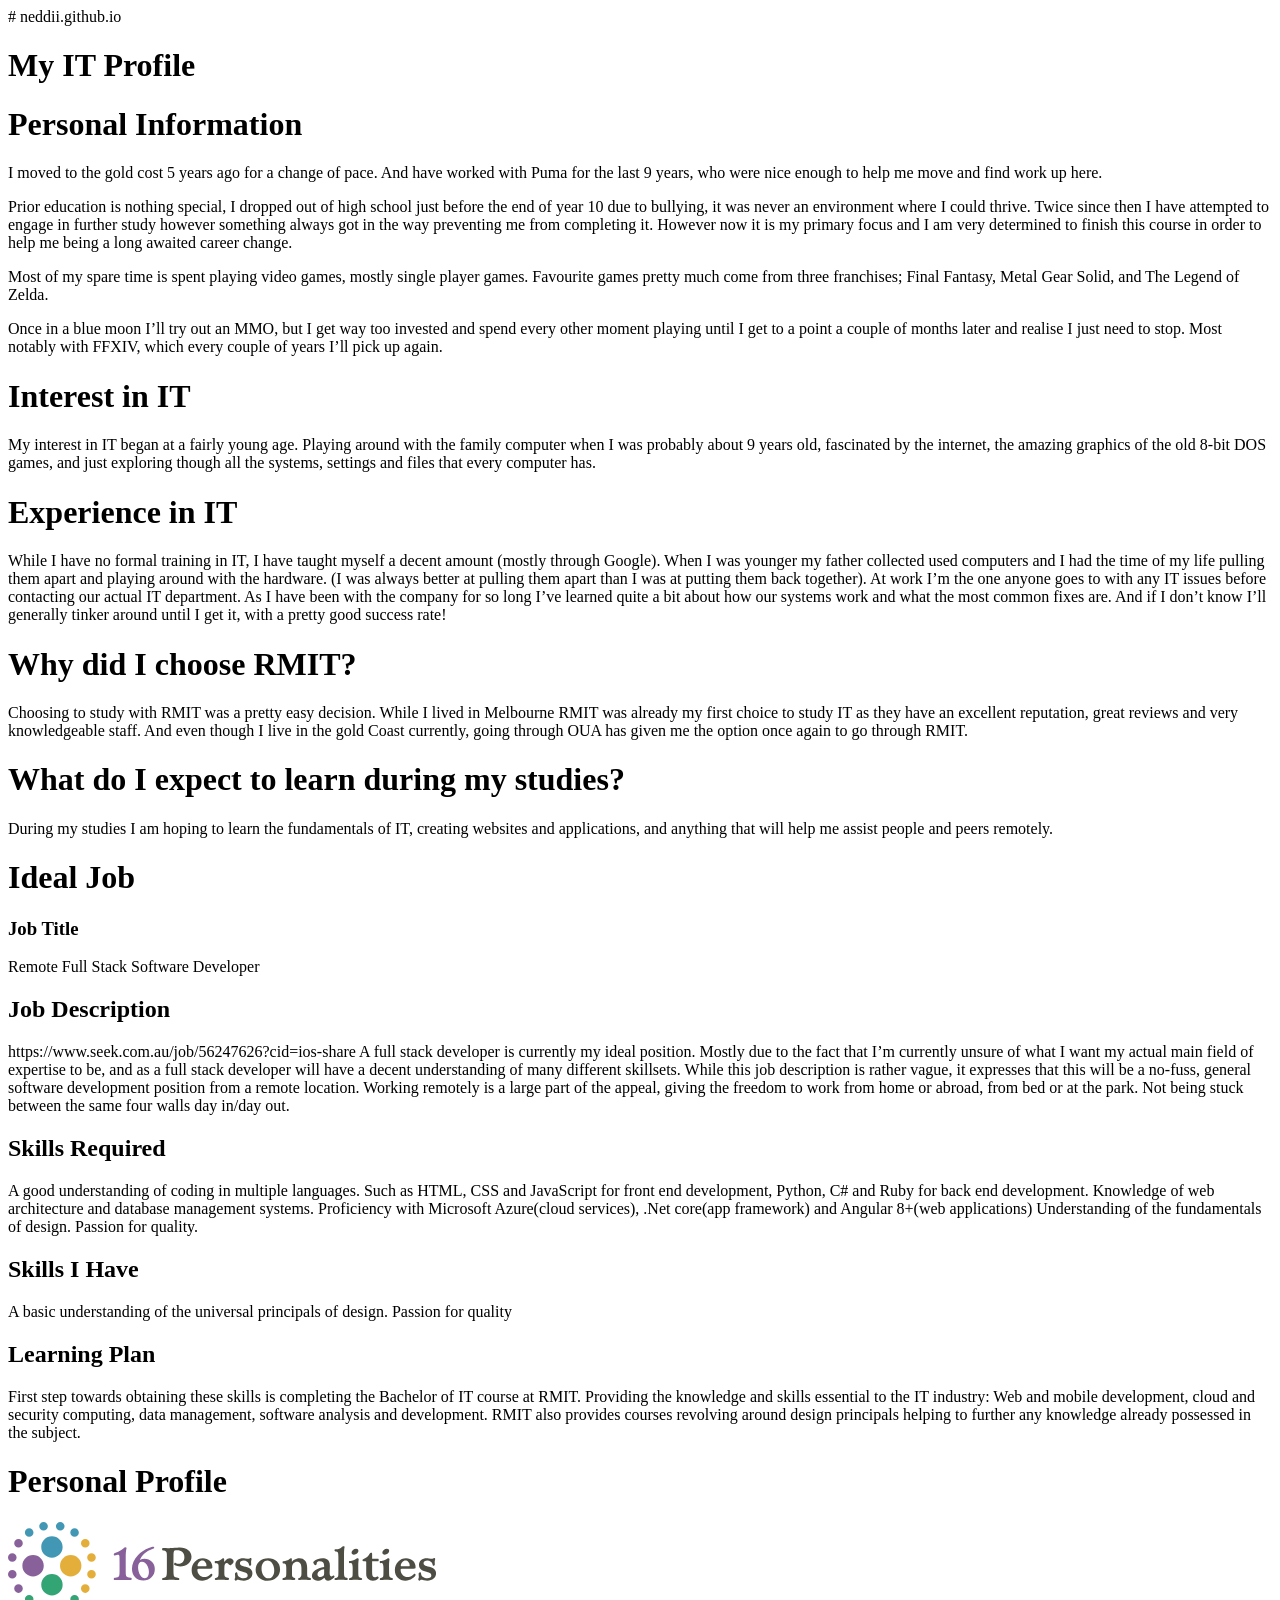
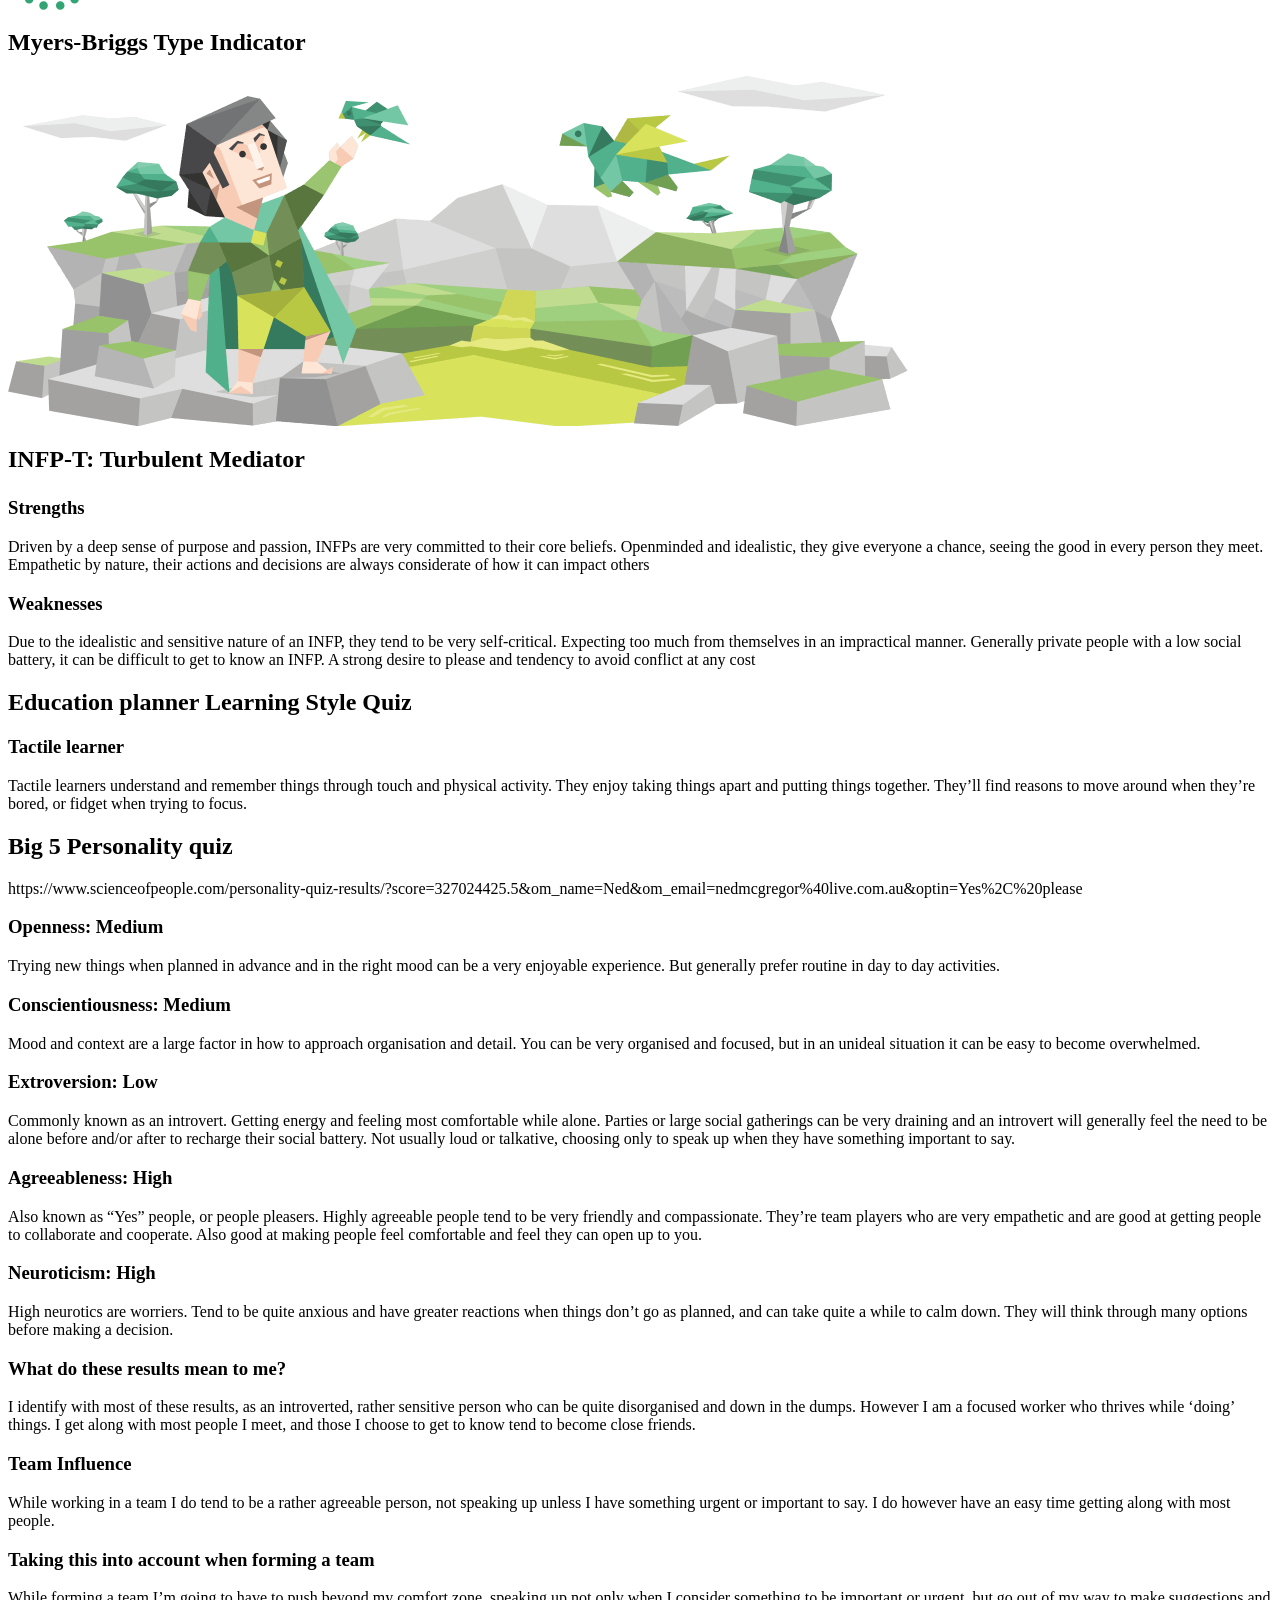
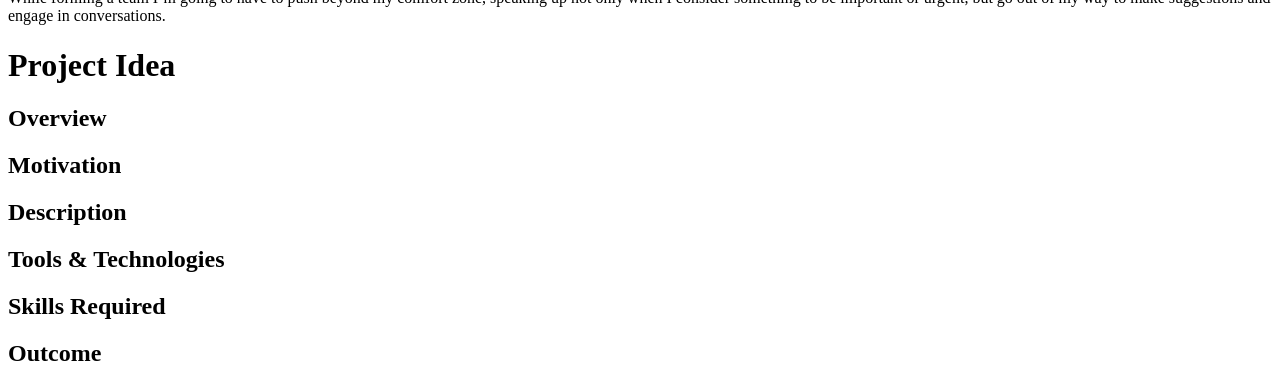
==== index.html @ 433f7a53 "index" ====
# neddii.github.io
<!DOCTYPE html>
<html>
<head>
<link rel="stylesheet" href="styles.css">
<title>Assignment 1</title>
</head>
<body>
<h1>My IT Profile</h1>
<p></p>
<h1>Personal Information</h1>
<p>I moved to the gold cost 5 years ago for a change of pace. And have worked with Puma for the last 9 years, who were nice enough to help me move and find work up here.</p>
<p>Prior education is nothing special, I dropped out of high school just before the end of year 10 due to bullying, it was never an environment where I could thrive. Twice since then I have attempted to engage in further study however something always got in the way preventing me from completing it. However now it is my primary focus and I am very determined to finish this course in order to help me being a long awaited career change.</p>
<p>Most of my spare time is spent playing video games, mostly single player games. Favourite games pretty much come from three franchises; Final Fantasy, Metal Gear Solid, and The Legend of Zelda.</p>
<p>Once in a blue moon I’ll try out an MMO, but I get way too invested and spend every other moment playing until I get to a point a couple of months later and realise I just need to stop. Most notably with FFXIV, which every couple of years I’ll pick up again.
</p>

<h1>Interest in IT</h1>
<p>My interest in IT began at a fairly young age. Playing around with the family computer when I was probably about 9 years old, fascinated by the internet, the amazing graphics of the old 8-bit DOS games, and just exploring though all the systems, settings and files that every computer has.</p>

<h1>Experience in IT</h1>
<p>While I have no formal training in IT, I have taught myself a decent amount (mostly through Google). When I was younger my father collected used computers and I had the time of my life pulling them apart and playing around with the hardware. (I was always better at pulling them apart than I was at putting them back together). At work I’m the one anyone goes to with any IT issues before contacting our actual IT department. As I have been with the company for so long I’ve learned quite a bit about how our systems work and what the most common fixes are. And if I don’t know I’ll generally tinker around until I get it, with a pretty good success rate!</p>

<h1>Why did I choose RMIT?</h1>
<p>Choosing to study with RMIT was a pretty easy decision. While I lived in Melbourne RMIT was already my first choice to study IT as they have an excellent reputation, great reviews and very knowledgeable staff. And even though I live in the gold Coast currently, going through OUA has given me the option once again to go through RMIT.</p>

<h1>What do I expect to learn during my studies?</h1>
<p>During my studies I am hoping to learn the fundamentals of IT, creating websites and applications, and anything that will help me assist people and peers remotely.</p>

<h1>Ideal Job</h1 >
<h3>Job Title</h3>
<p>Remote Full Stack Software Developer</p>
<h2>Job Description</h2>
<p>https://www.seek.com.au/job/56247626?cid=ios-share
A full stack developer is currently my ideal position. Mostly due to the fact that I’m currently unsure of what I want my actual main field of expertise to be, and as a full stack developer will have a decent understanding of many different skillsets.
While this job description is rather vague, it expresses that this will be a no-fuss, general software development position from a remote location.
Working remotely is a large part of the appeal, giving the freedom to work from home or abroad, from bed or at the park. Not being stuck between the same four walls day in/day out.
</p>
<h2>Skills Required</h2>
<p>A good understanding of coding in multiple languages. Such as HTML, CSS and JavaScript for front end development, Python, C# and Ruby for back end development.
Knowledge of web architecture and database management systems.
Proficiency with Microsoft Azure(cloud services), .Net core(app framework) and Angular 8+(web applications)
Understanding of the fundamentals of design.
Passion for quality.
</p>
<h2>Skills I Have</h2>
<p>A basic understanding of the universal principals of design.
Passion for quality
</p>
<h2>Learning Plan</h2>
<p>First step towards obtaining these skills is completing the Bachelor of IT course at RMIT. Providing the knowledge and skills essential to the IT industry: Web and mobile development, cloud and security computing, data management, software analysis and development. RMIT also provides courses revolving around design principals helping to further any knowledge already possessed in the subject.</p>

<h1>Personal Profile</h1>
<img src="16plogo.svg">
<h2>Myers-Briggs Type Indicator</h2>
<img src="diplomats_Mediator_INFP_introduction.png">
<h2>INFP-T: Turbulent Mediator
<p></p>
<h3>Strengths</h3>
<p>Driven by a deep sense of purpose and passion, INFPs are very committed to their core beliefs. Openminded and idealistic, they give everyone a chance, seeing the good in every person they meet. Empathetic by nature, their actions and decisions are always considerate of how it can impact others</p>
<h3>Weaknesses</h3>
<p>Due to the idealistic and sensitive nature of an INFP, they tend to be very self-critical. Expecting too much from themselves in an impractical manner. Generally private people with a low social battery, it can be difficult to get to know an INFP. A strong desire to please and tendency to avoid conflict at any cost </p>

<h2>Education planner Learning Style Quiz</h2>
<h3>Tactile learner</h3>
<p>Tactile learners understand and remember things through touch and physical activity. They enjoy taking things apart and putting things together. They’ll find reasons to move around when they’re bored, or fidget when trying to focus.</p>

<h2>Big 5 Personality quiz</h2>
<p>https://www.scienceofpeople.com/personality-quiz-results/?score=327024425.5&om_name=Ned&om_email=nedmcgregor%40live.com.au&optin=Yes%2C%20please</p>
<h3>Openness: Medium</h3>
<p>Trying new things when planned in advance and in the right mood can be a very enjoyable experience. But generally prefer routine in day to day activities.</p>
<h3>Conscientiousness: Medium</h3>
<p>Mood and context are a large factor in how to approach organisation and detail. You can be very organised and focused, but in an unideal situation it can be easy to become overwhelmed.</p>
<h3>Extroversion: Low</h3>
<p>Commonly known as an introvert. Getting energy and feeling most comfortable while alone. Parties or large social gatherings can be very draining and an introvert will generally feel the need to be alone before and/or after to recharge their social battery. Not usually loud or talkative, choosing only to speak up when they have something important to say.</p>
<h3>Agreeableness: High</h3>
<p>Also known as “Yes” people, or people pleasers. Highly agreeable people tend to be very friendly and compassionate. They’re team players who are very empathetic and are good at getting people to collaborate and cooperate. Also good at making people feel comfortable and feel they can open up to you.</p>
<h3>Neuroticism: High</h3>
<p>High neurotics are worriers. Tend to be quite anxious and have greater reactions when things don’t go as planned, and can take quite a while to calm down. They will think through many options before making a decision.</p>
<h3>What do these results mean to me?</h3>
<p>I identify with most of these results, as an introverted, rather sensitive person who can be quite disorganised and down in the dumps. However I am a focused worker who thrives while ‘doing’ things. I get along with most people I meet, and those I choose to get to know tend to become close friends.</p>
<h3>Team Influence</h3>
<p>While working in a team I do tend to be a rather agreeable person, not speaking up unless I have something urgent or important to say. I do however have an easy time getting along with most people.</p>
<h3>Taking this into account when forming a team</h3>
<p>While forming a team I’m going to have to push beyond my comfort zone,  speaking up not only when I consider something to be important or urgent, but go out of my way to make suggestions and engage in conversations.</p>



<h1>Project Idea</h1>
<p></p>
<h2>Overview</h2>
<p></p>
<h2>Motivation</h2>
<p></p>
<h2>Description</h2>
<p></p>
<h2>Tools & Technologies</h2>
<p></p>
<h2>Skills Required</h2>
<p></p>
<h2>Outcome</h2>
<p></p>


</body>
</html>
---- styles.css ----
h1 {colour: red;}
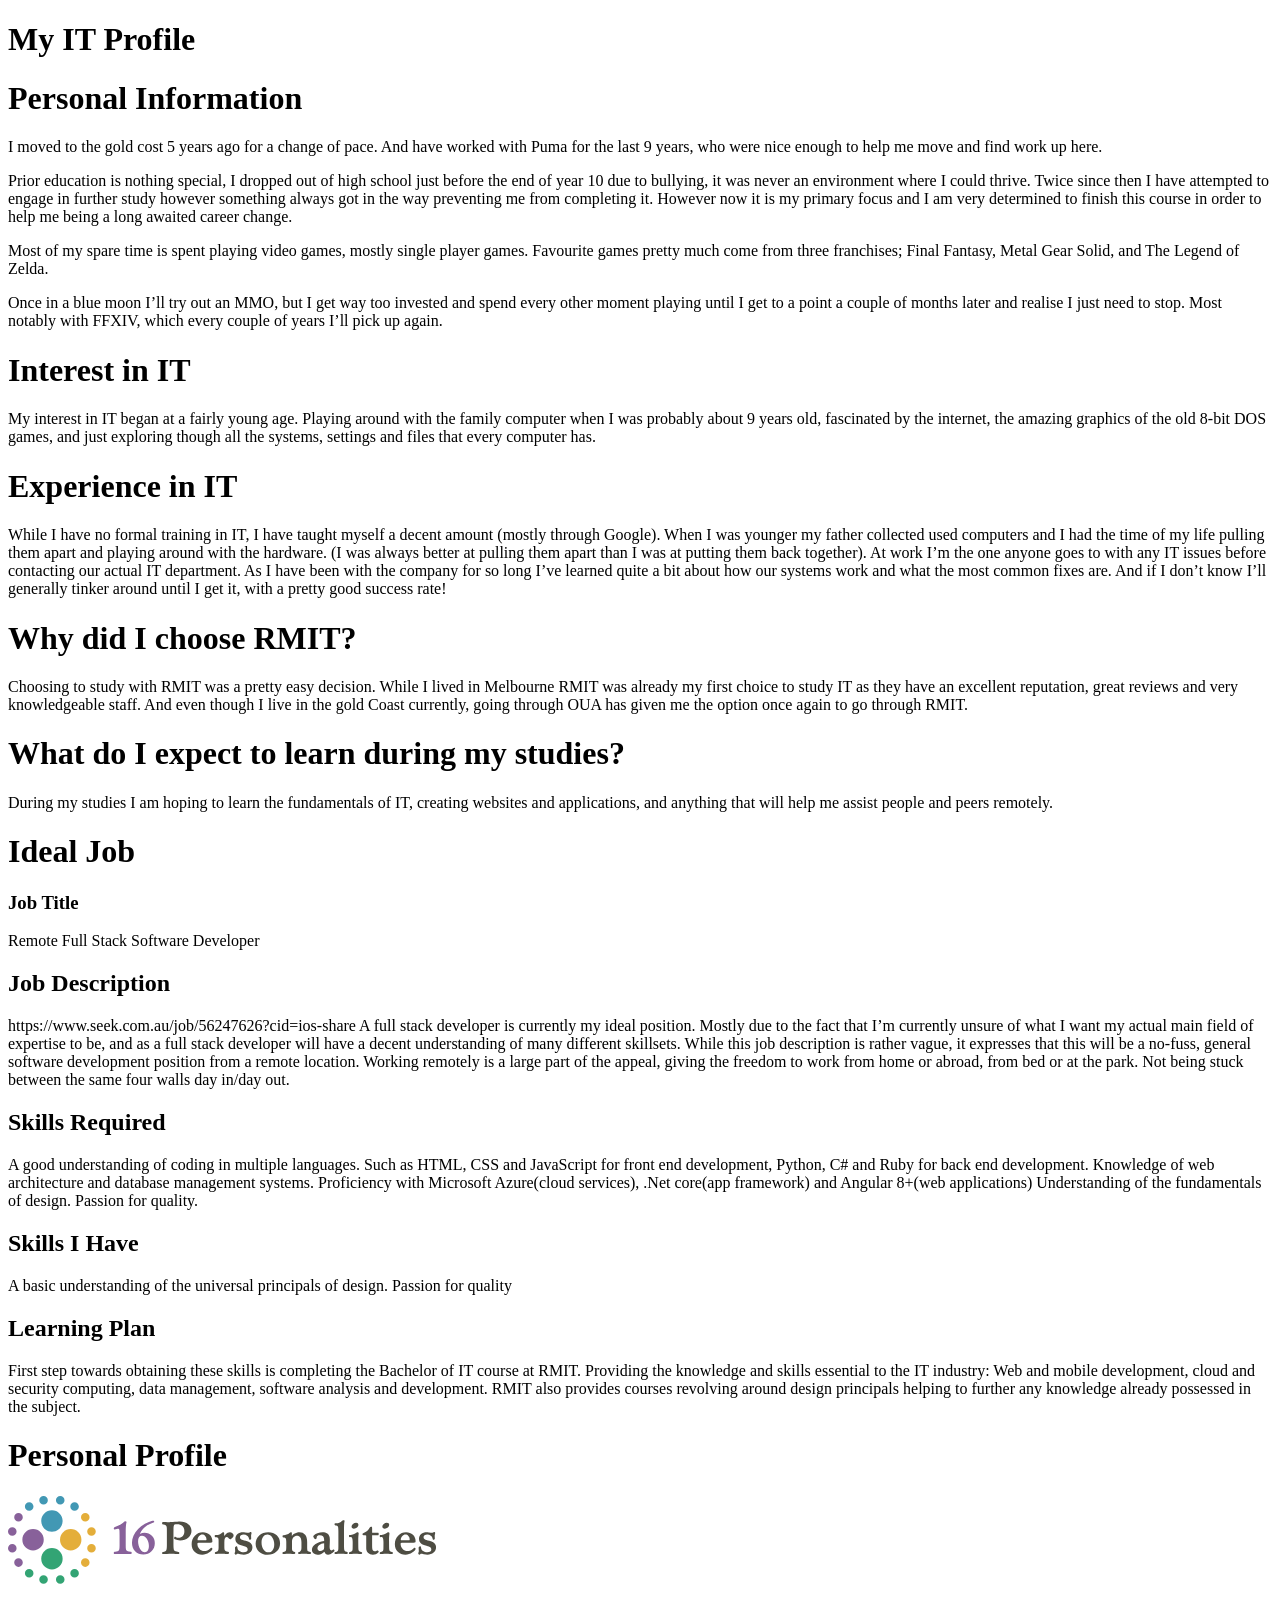
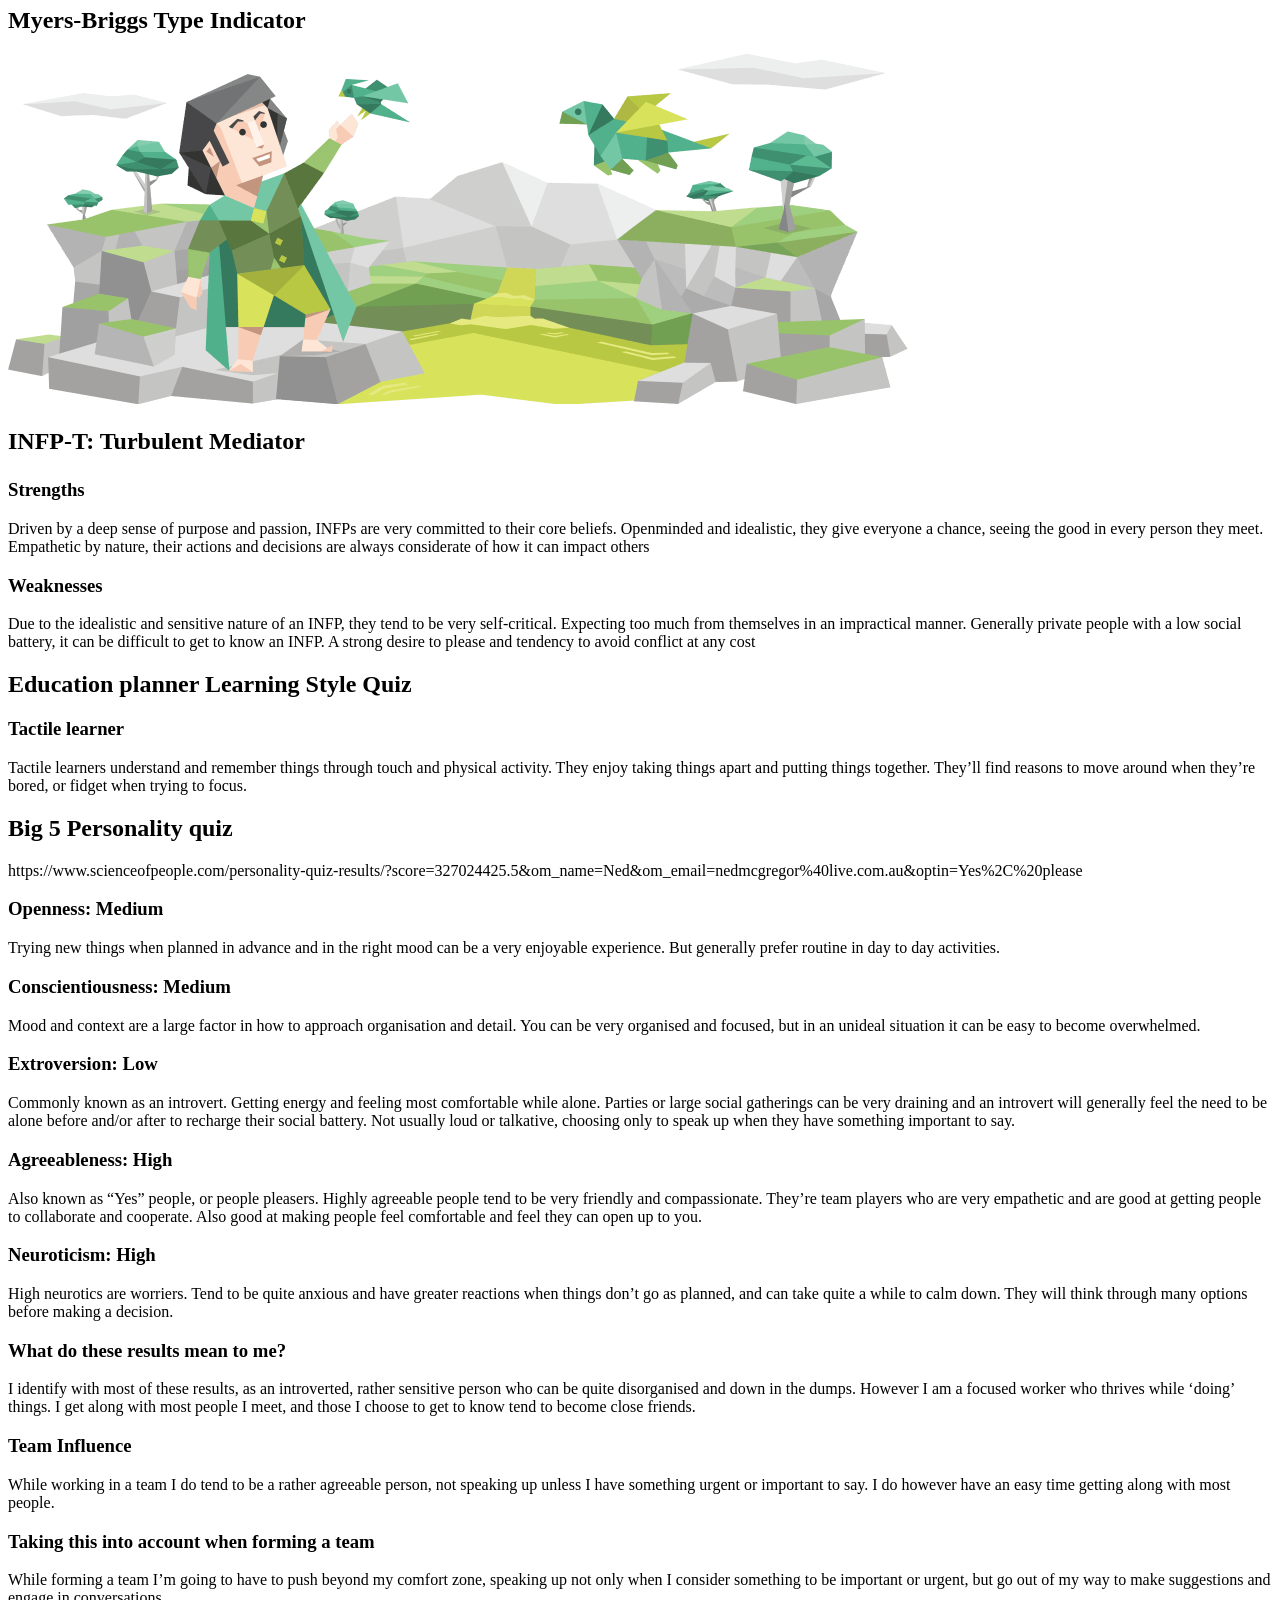
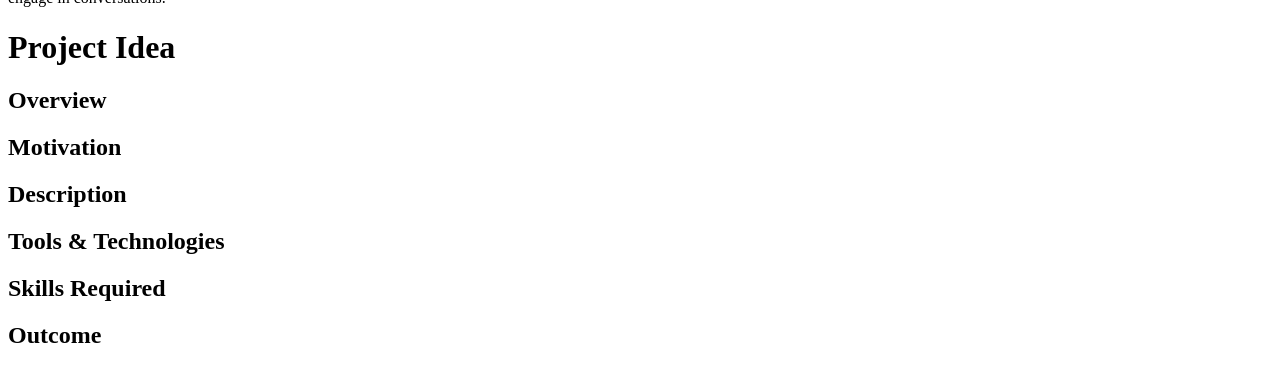
==== commit c5791c15: "update" ====
--- a/index.html
+++ b/index.html
@@ -1,4 +1,3 @@
-# neddii.github.io
 <!DOCTYPE html>
 <html>
 <head>
--- a/styles.css
+++ b/styles.css
@@ -1 +1,3 @@
-h1 {colour: red;}
+h1 {
+  colour: red;
+}
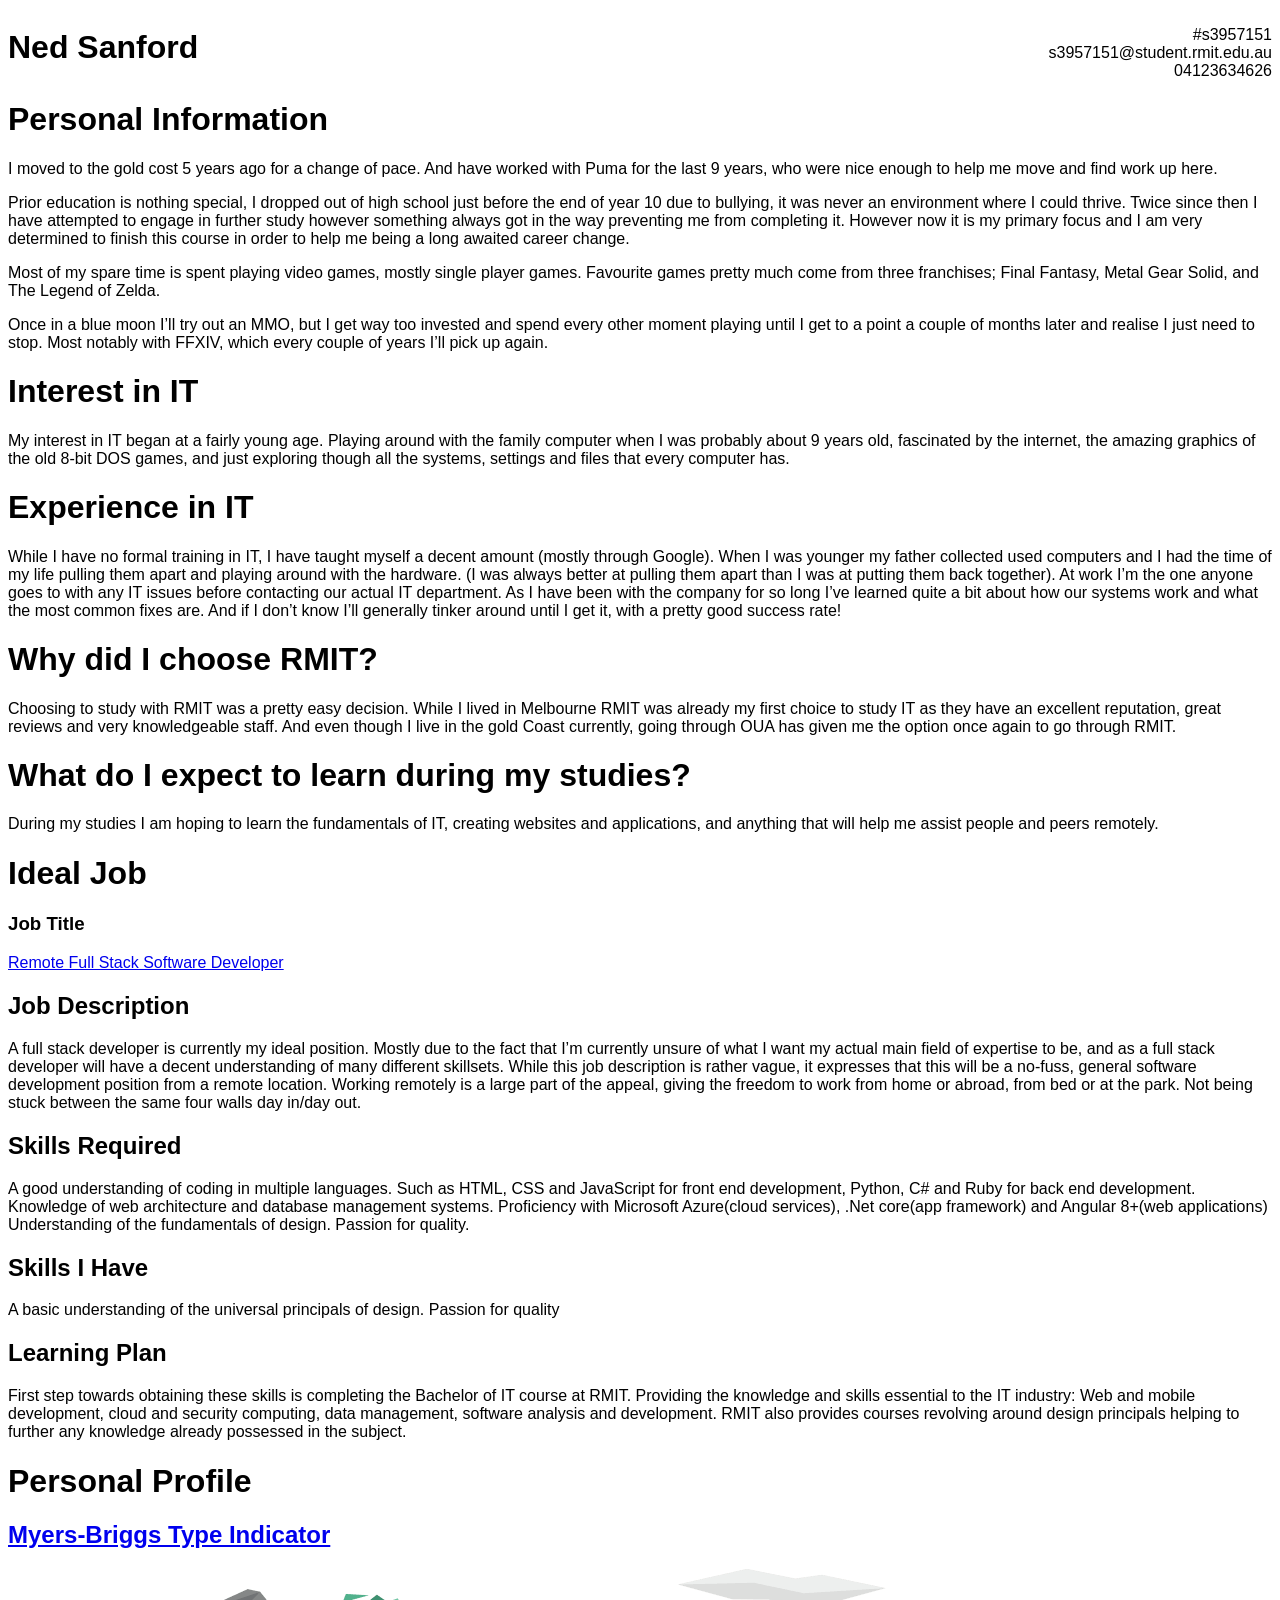
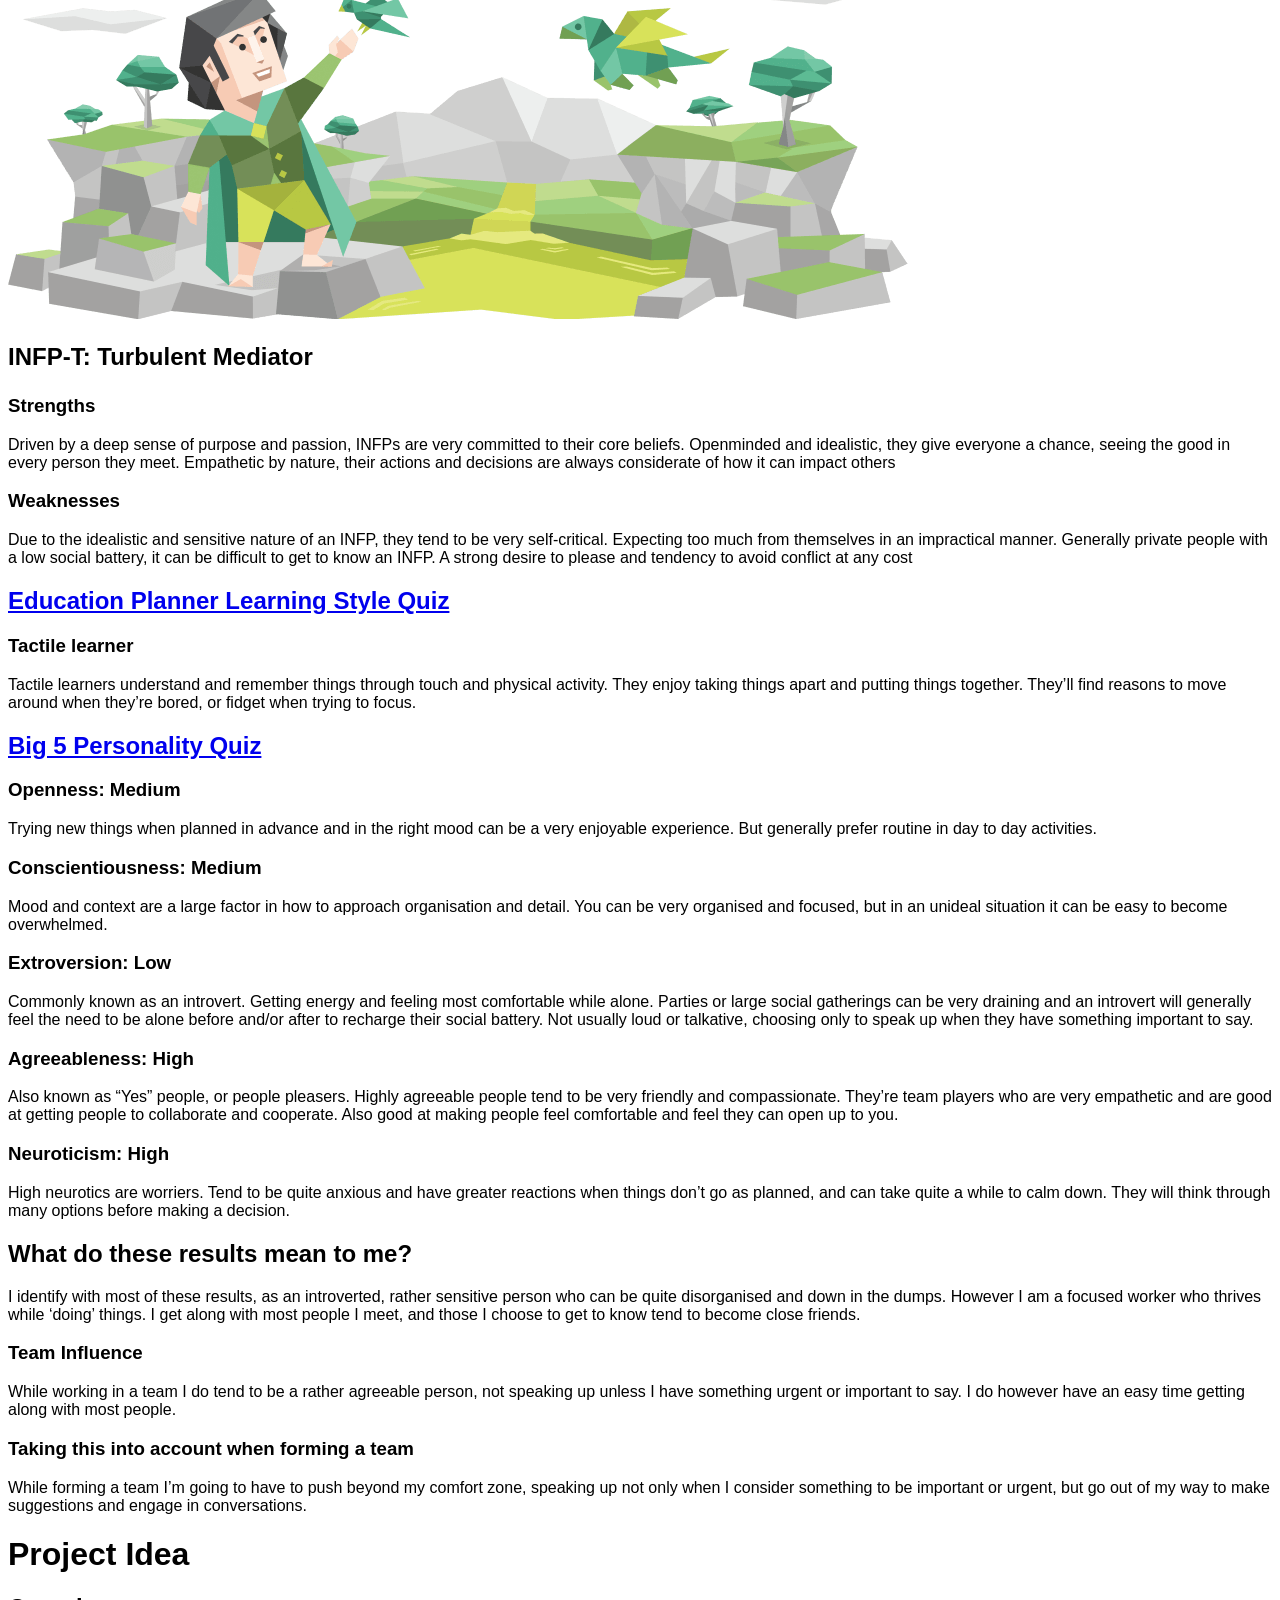
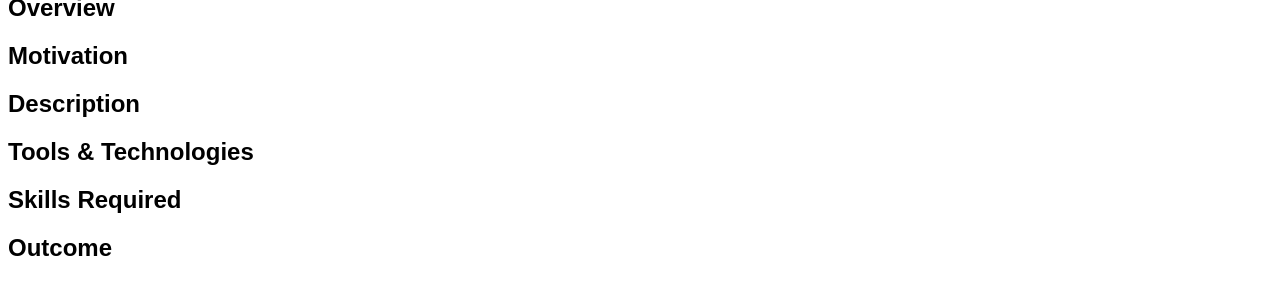
==== commit afd930ff: "STYLE" ====
--- a/index.html
+++ b/index.html
@@ -1,12 +1,18 @@
 <!DOCTYPE html>
 <html>
 <head>
-<link rel="stylesheet" href="styles.css">
 <title>Assignment 1</title>
 </head>
-<body>
-<h1>My IT Profile</h1>
-<p></p>
+<body style="font-family: helvetica"> <div style="background-color: #;">
+  <div satyle="text-align: justify;">
+    <div satyle="text-align: center;">
+
+<h1 style="float: left;">Ned Sanford</h1>
+<p style="float: right;"><div
+  style="text-align: right;"><br>#s3957151<br>
+s3957151@student.rmit.edu.au<br>
+04123634626</div></p>
+
 <h1>Personal Information</h1>
 <p>I moved to the gold cost 5 years ago for a change of pace. And have worked with Puma for the last 9 years, who were nice enough to help me move and find work up here.</p>
 <p>Prior education is nothing special, I dropped out of high school just before the end of year 10 due to bullying, it was never an environment where I could thrive. Twice since then I have attempted to engage in further study however something always got in the way preventing me from completing it. However now it is my primary focus and I am very determined to finish this course in order to help me being a long awaited career change.</p>
@@ -28,9 +34,9 @@
 
 <h1>Ideal Job</h1 >
 <h3>Job Title</h3>
-<p>Remote Full Stack Software Developer</p>
+<p><a href="https://www.seek.com.au/job/56247626?cid=ios-share" target="_blank"> Remote Full Stack Software Developer</a></p>
 <h2>Job Description</h2>
-<p>https://www.seek.com.au/job/56247626?cid=ios-share
+<p>
 A full stack developer is currently my ideal position. Mostly due to the fact that I’m currently unsure of what I want my actual main field of expertise to be, and as a full stack developer will have a decent understanding of many different skillsets.
 While this job description is rather vague, it expresses that this will be a no-fuss, general software development position from a remote location.
 Working remotely is a large part of the appeal, giving the freedom to work from home or abroad, from bed or at the park. Not being stuck between the same four walls day in/day out.
@@ -50,9 +56,9 @@
 <p>First step towards obtaining these skills is completing the Bachelor of IT course at RMIT. Providing the knowledge and skills essential to the IT industry: Web and mobile development, cloud and security computing, data management, software analysis and development. RMIT also provides courses revolving around design principals helping to further any knowledge already possessed in the subject.</p>
 
 <h1>Personal Profile</h1>
-<img src="16plogo.svg">
-<h2>Myers-Briggs Type Indicator</h2>
-<img src="diplomats_Mediator_INFP_introduction.png">
+
+<h2><a href="https://www.16personalities.com/infp-personality" target="_blank">Myers-Briggs Type Indicator</a></h2>
+<img src="diplomats_Mediator_INFP_introduction.png" alt="INFP personality type image">
 <h2>INFP-T: Turbulent Mediator
 <p></p>
 <h3>Strengths</h3>
@@ -60,12 +66,12 @@
 <h3>Weaknesses</h3>
 <p>Due to the idealistic and sensitive nature of an INFP, they tend to be very self-critical. Expecting too much from themselves in an impractical manner. Generally private people with a low social battery, it can be difficult to get to know an INFP. A strong desire to please and tendency to avoid conflict at any cost </p>
 
-<h2>Education planner Learning Style Quiz</h2>
+<h2><a href="http://www.educationplanner.org/students/self-assessments/learning-styles-styles.shtml" target="_blank">Education Planner Learning Style Quiz</a></h2>
 <h3>Tactile learner</h3>
 <p>Tactile learners understand and remember things through touch and physical activity. They enjoy taking things apart and putting things together. They’ll find reasons to move around when they’re bored, or fidget when trying to focus.</p>
 
-<h2>Big 5 Personality quiz</h2>
-<p>https://www.scienceofpeople.com/personality-quiz-results/?score=327024425.5&om_name=Ned&om_email=nedmcgregor%40live.com.au&optin=Yes%2C%20please</p>
+<h2><a href="https://www.scienceofpeople.com/personality-quiz-results/?score=327024425.5&om_name=Ned&om_email=nedmcgregor%40live.com.au&optin=Yes%2C%20please" target="_blank">Big 5 Personality Quiz</a></h2>
+<p></p>
 <h3>Openness: Medium</h3>
 <p>Trying new things when planned in advance and in the right mood can be a very enjoyable experience. But generally prefer routine in day to day activities.</p>
 <h3>Conscientiousness: Medium</h3>
@@ -76,7 +82,7 @@
 <p>Also known as “Yes” people, or people pleasers. Highly agreeable people tend to be very friendly and compassionate. They’re team players who are very empathetic and are good at getting people to collaborate and cooperate. Also good at making people feel comfortable and feel they can open up to you.</p>
 <h3>Neuroticism: High</h3>
 <p>High neurotics are worriers. Tend to be quite anxious and have greater reactions when things don’t go as planned, and can take quite a while to calm down. They will think through many options before making a decision.</p>
-<h3>What do these results mean to me?</h3>
+<h2>What do these results mean to me?</h2>
 <p>I identify with most of these results, as an introverted, rather sensitive person who can be quite disorganised and down in the dumps. However I am a focused worker who thrives while ‘doing’ things. I get along with most people I meet, and those I choose to get to know tend to become close friends.</p>
 <h3>Team Influence</h3>
 <p>While working in a team I do tend to be a rather agreeable person, not speaking up unless I have something urgent or important to say. I do however have an easy time getting along with most people.</p>
@@ -100,6 +106,6 @@
 <h2>Outcome</h2>
 <p></p>
 
-
+</div>
 </body>
 </html>
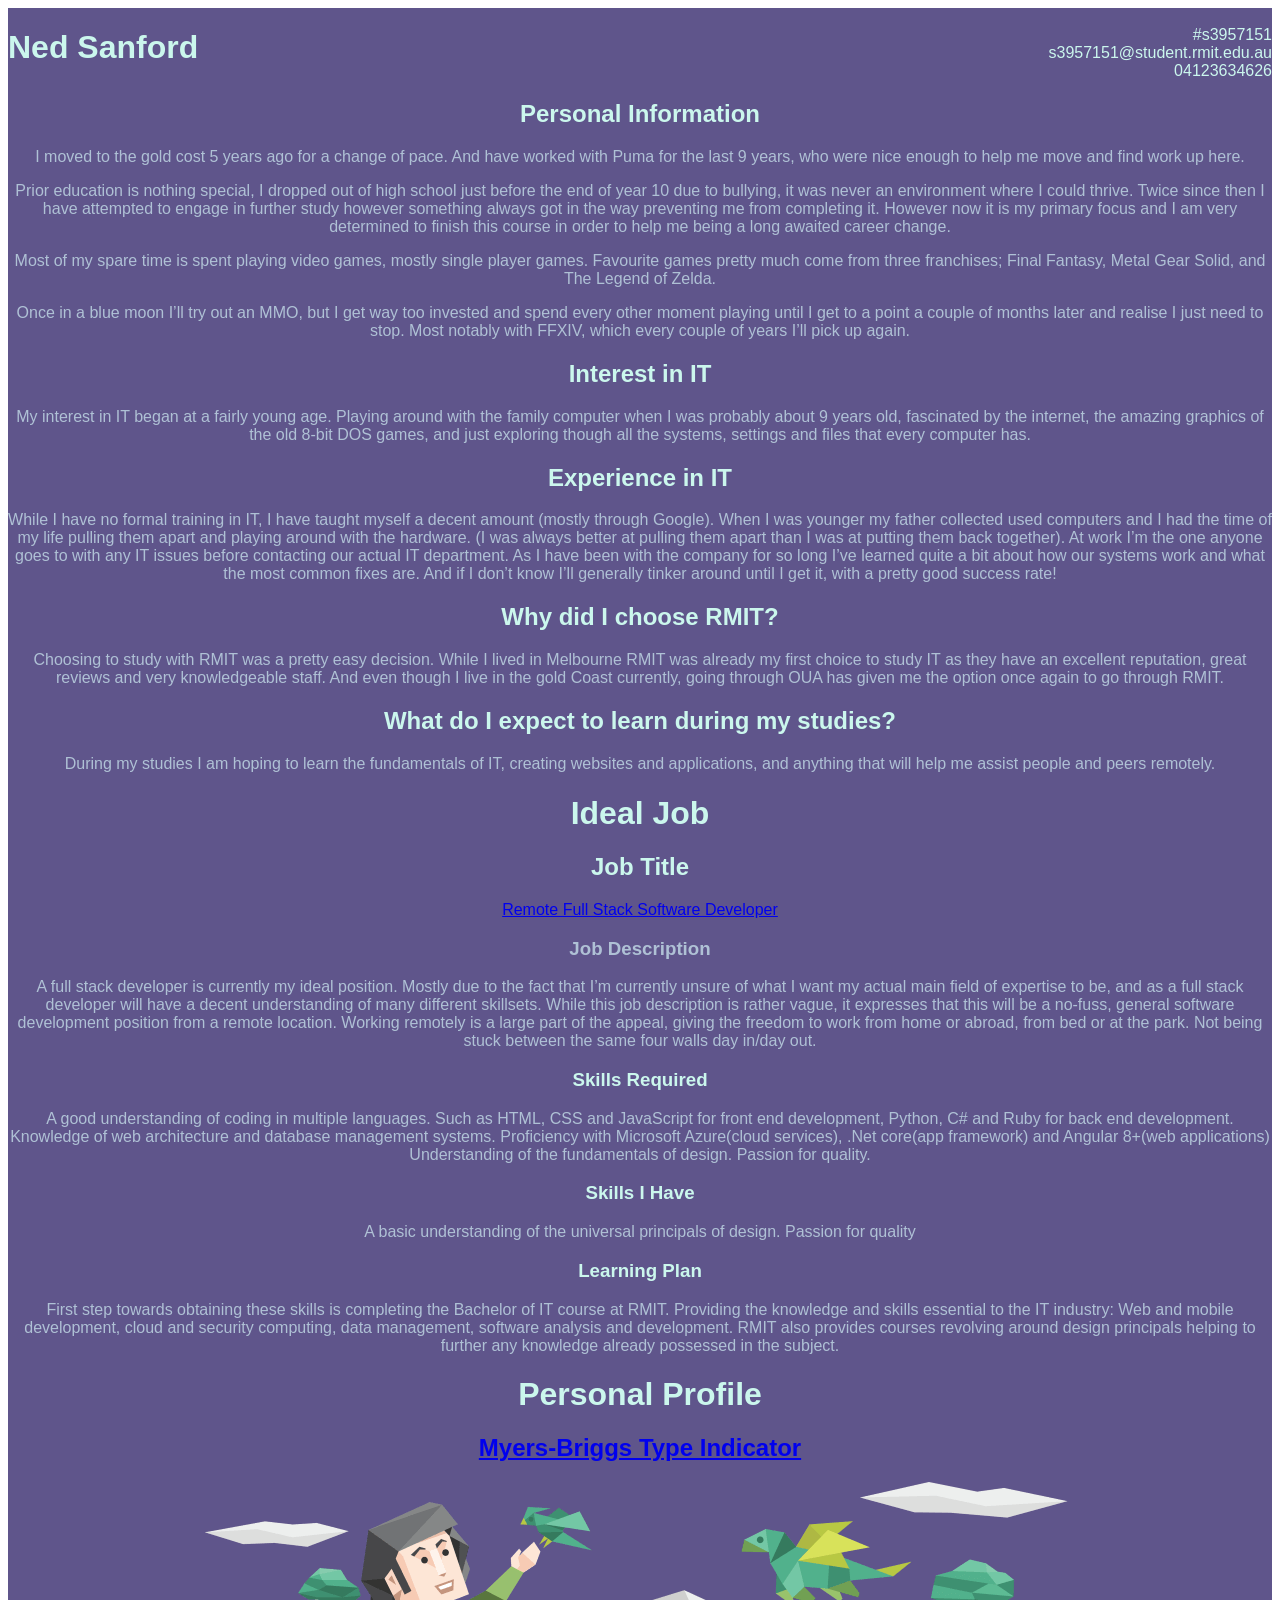
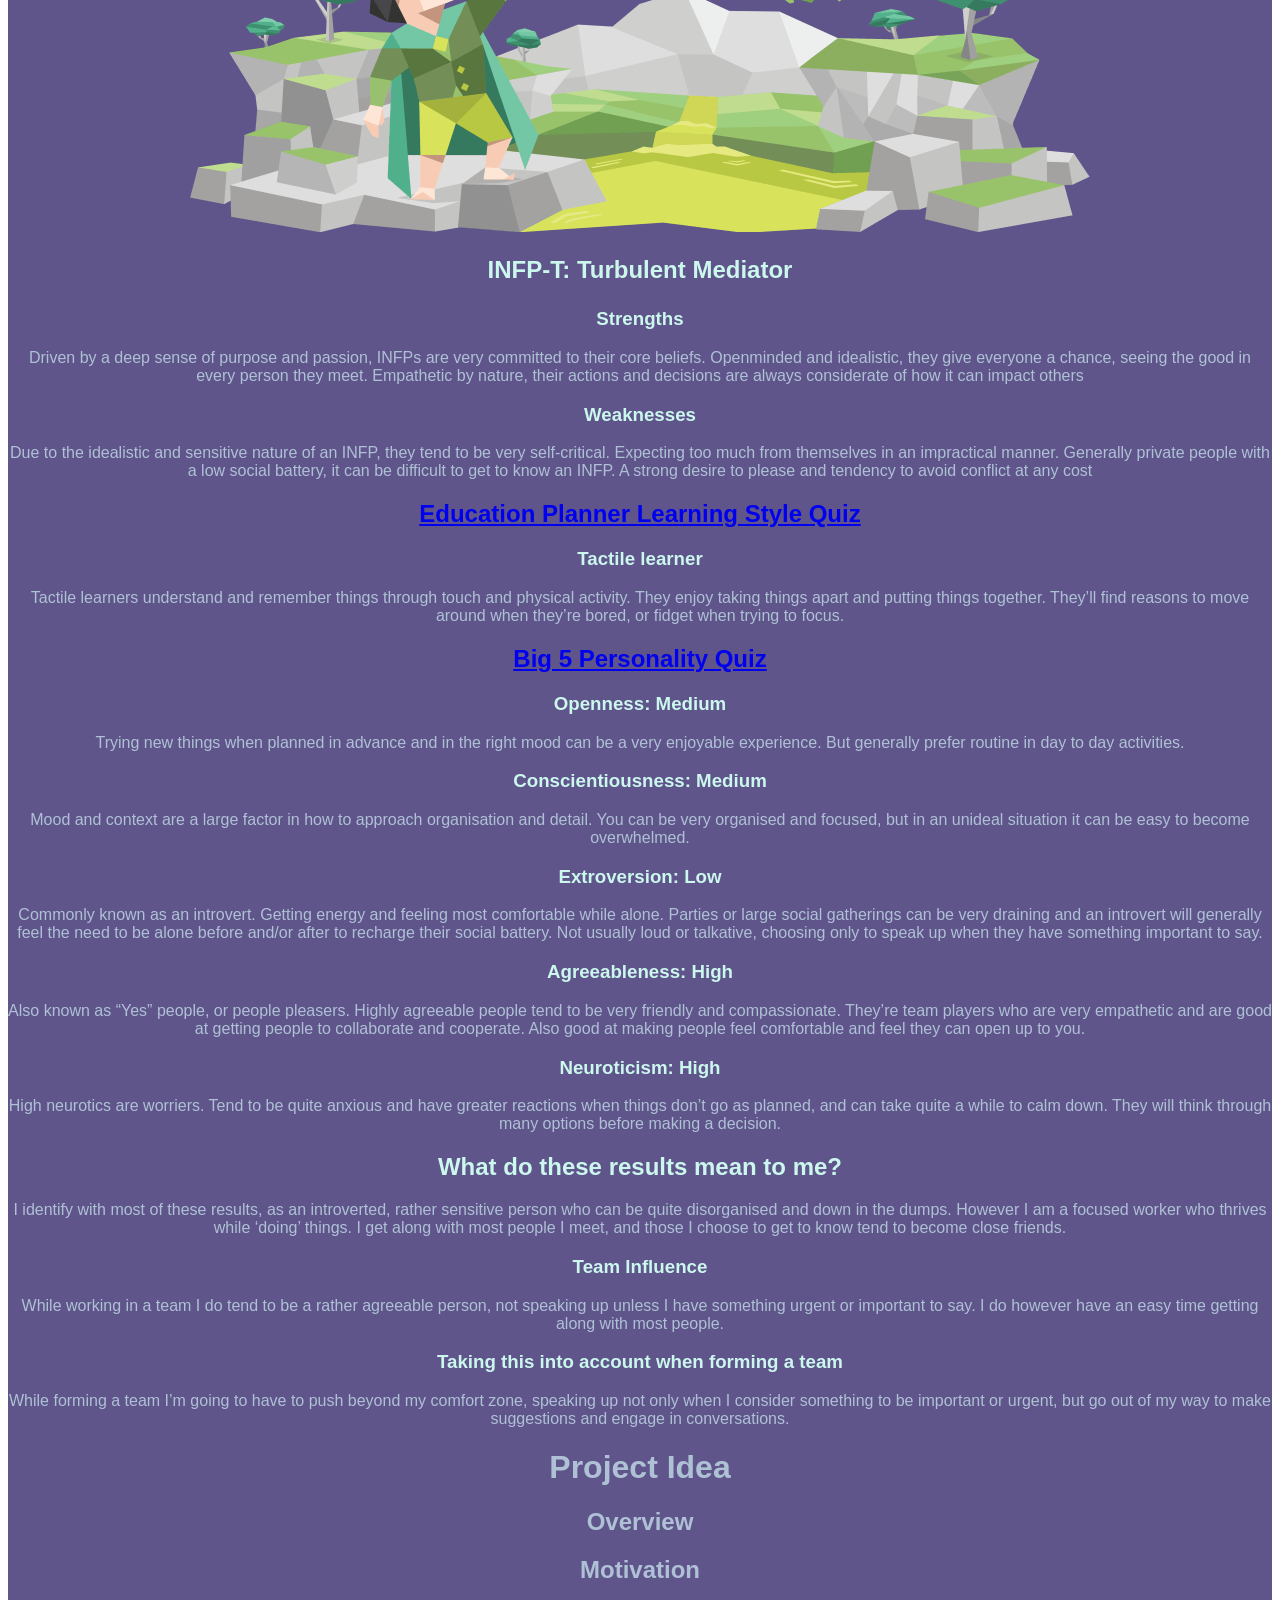
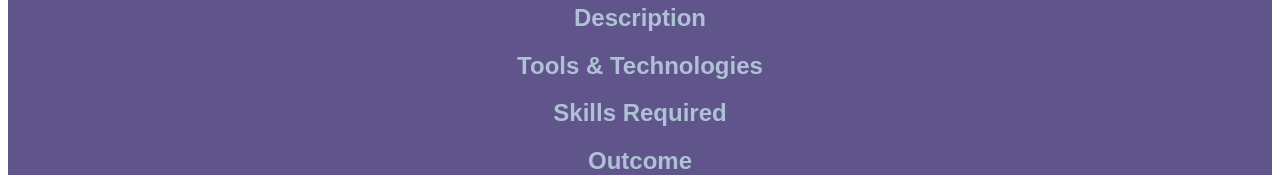
==== commit fe5c2e02: "updated colours" ====
--- a/index.html
+++ b/index.html
@@ -1,92 +1,98 @@
 <!DOCTYPE html>
-<html>
+<html lang="en-au">
+<meta name="viewport" content="width=device-width, initial-scale=1.0">
 <head>
 <title>Assignment 1</title>
 </head>
-<body style="font-family: helvetica"> <div style="background-color: #;">
-  <div satyle="text-align: justify;">
-    <div satyle="text-align: center;">
 
-<h1 style="float: left;">Ned Sanford</h1>
-<p style="float: right;"><div
-  style="text-align: right;"><br>#s3957151<br>
+<body style="font-family: helvetica">
+  <div style="background-color: #5f558b;">
+
+<h1 style="float: left;">
+  <div style="color: #CBF7ED">Ned Sanford</h1>
+<p style="float: right;">
+  <div style="text-align: right;">
+    <div style="color: #CBF7ED"><br>#s3957151<br>
 s3957151@student.rmit.edu.au<br>
-04123634626</div></p>
+04123634626</p>
+</div></div>
+<div style="text-align: center;">
 
-<h1>Personal Information</h1>
+<div style="color: #AFC1D5">
+<h2 style="color: #CBF7ED">Personal Information</h2>
 <p>I moved to the gold cost 5 years ago for a change of pace. And have worked with Puma for the last 9 years, who were nice enough to help me move and find work up here.</p>
 <p>Prior education is nothing special, I dropped out of high school just before the end of year 10 due to bullying, it was never an environment where I could thrive. Twice since then I have attempted to engage in further study however something always got in the way preventing me from completing it. However now it is my primary focus and I am very determined to finish this course in order to help me being a long awaited career change.</p>
 <p>Most of my spare time is spent playing video games, mostly single player games. Favourite games pretty much come from three franchises; Final Fantasy, Metal Gear Solid, and The Legend of Zelda.</p>
 <p>Once in a blue moon I’ll try out an MMO, but I get way too invested and spend every other moment playing until I get to a point a couple of months later and realise I just need to stop. Most notably with FFXIV, which every couple of years I’ll pick up again.
 </p>
 
-<h1>Interest in IT</h1>
+<h2 style="color: #CBF7ED">Interest in IT</h2>
 <p>My interest in IT began at a fairly young age. Playing around with the family computer when I was probably about 9 years old, fascinated by the internet, the amazing graphics of the old 8-bit DOS games, and just exploring though all the systems, settings and files that every computer has.</p>
 
-<h1>Experience in IT</h1>
+<h2 style="color: #CBF7ED">Experience in IT</h2>
 <p>While I have no formal training in IT, I have taught myself a decent amount (mostly through Google). When I was younger my father collected used computers and I had the time of my life pulling them apart and playing around with the hardware. (I was always better at pulling them apart than I was at putting them back together). At work I’m the one anyone goes to with any IT issues before contacting our actual IT department. As I have been with the company for so long I’ve learned quite a bit about how our systems work and what the most common fixes are. And if I don’t know I’ll generally tinker around until I get it, with a pretty good success rate!</p>
 
-<h1>Why did I choose RMIT?</h1>
+<h2 style="color: #CBF7ED">Why did I choose RMIT?</h2>
 <p>Choosing to study with RMIT was a pretty easy decision. While I lived in Melbourne RMIT was already my first choice to study IT as they have an excellent reputation, great reviews and very knowledgeable staff. And even though I live in the gold Coast currently, going through OUA has given me the option once again to go through RMIT.</p>
 
-<h1>What do I expect to learn during my studies?</h1>
+<h2 style="color: #CBF7ED">What do I expect to learn during my studies?</h2>
 <p>During my studies I am hoping to learn the fundamentals of IT, creating websites and applications, and anything that will help me assist people and peers remotely.</p>
 
-<h1>Ideal Job</h1 >
-<h3>Job Title</h3>
+<h1 style="color: #CBF7ED">Ideal Job</h1 >
+<h2 style="color: #CBF7ED">Job Title</h2>
 <p><a href="https://www.seek.com.au/job/56247626?cid=ios-share" target="_blank"> Remote Full Stack Software Developer</a></p>
-<h2>Job Description</h2>
+<h3>Job Description</h3>
 <p>
 A full stack developer is currently my ideal position. Mostly due to the fact that I’m currently unsure of what I want my actual main field of expertise to be, and as a full stack developer will have a decent understanding of many different skillsets.
 While this job description is rather vague, it expresses that this will be a no-fuss, general software development position from a remote location.
 Working remotely is a large part of the appeal, giving the freedom to work from home or abroad, from bed or at the park. Not being stuck between the same four walls day in/day out.
 </p>
-<h2>Skills Required</h2>
+<h3 style="color: #CBF7ED">Skills Required</h3>
 <p>A good understanding of coding in multiple languages. Such as HTML, CSS and JavaScript for front end development, Python, C# and Ruby for back end development.
 Knowledge of web architecture and database management systems.
 Proficiency with Microsoft Azure(cloud services), .Net core(app framework) and Angular 8+(web applications)
 Understanding of the fundamentals of design.
 Passion for quality.
 </p>
-<h2>Skills I Have</h2>
+<h3 style="color: #CBF7ED">Skills I Have</h3>
 <p>A basic understanding of the universal principals of design.
 Passion for quality
 </p>
-<h2>Learning Plan</h2>
+<h3 style="color: #CBF7ED">Learning Plan</h3>
 <p>First step towards obtaining these skills is completing the Bachelor of IT course at RMIT. Providing the knowledge and skills essential to the IT industry: Web and mobile development, cloud and security computing, data management, software analysis and development. RMIT also provides courses revolving around design principals helping to further any knowledge already possessed in the subject.</p>
 
-<h1>Personal Profile</h1>
+<h1 style="color: #CBF7ED">Personal Profile</h1>
 
 <h2><a href="https://www.16personalities.com/infp-personality" target="_blank">Myers-Briggs Type Indicator</a></h2>
 <img src="diplomats_Mediator_INFP_introduction.png" alt="INFP personality type image">
-<h2>INFP-T: Turbulent Mediator
+<h2 style="color: #CBF7ED">INFP-T: Turbulent Mediator
 <p></p>
-<h3>Strengths</h3>
+<h3 style="color: #CBF7ED">Strengths</h3>
 <p>Driven by a deep sense of purpose and passion, INFPs are very committed to their core beliefs. Openminded and idealistic, they give everyone a chance, seeing the good in every person they meet. Empathetic by nature, their actions and decisions are always considerate of how it can impact others</p>
-<h3>Weaknesses</h3>
+<h3 style="color: #CBF7ED">Weaknesses</h3>
 <p>Due to the idealistic and sensitive nature of an INFP, they tend to be very self-critical. Expecting too much from themselves in an impractical manner. Generally private people with a low social battery, it can be difficult to get to know an INFP. A strong desire to please and tendency to avoid conflict at any cost </p>
 
 <h2><a href="http://www.educationplanner.org/students/self-assessments/learning-styles-styles.shtml" target="_blank">Education Planner Learning Style Quiz</a></h2>
-<h3>Tactile learner</h3>
+<h3 style="color: #CBF7ED">Tactile learner</h3>
 <p>Tactile learners understand and remember things through touch and physical activity. They enjoy taking things apart and putting things together. They’ll find reasons to move around when they’re bored, or fidget when trying to focus.</p>
 
-<h2><a href="https://www.scienceofpeople.com/personality-quiz-results/?score=327024425.5&om_name=Ned&om_email=nedmcgregor%40live.com.au&optin=Yes%2C%20please" target="_blank">Big 5 Personality Quiz</a></h2>
+<h2 style="color: #CBF7ED"><a href="https://www.scienceofpeople.com/personality-quiz-results/?score=327024425.5&om_name=Ned&om_email=nedmcgregor%40live.com.au&optin=Yes%2C%20please" target="_blank">Big 5 Personality Quiz</a></h2>
 <p></p>
-<h3>Openness: Medium</h3>
+<h3 style="color: #CBF7ED">Openness: Medium</h3>
 <p>Trying new things when planned in advance and in the right mood can be a very enjoyable experience. But generally prefer routine in day to day activities.</p>
-<h3>Conscientiousness: Medium</h3>
+<h3 style="color: #CBF7ED">Conscientiousness: Medium</h3>
 <p>Mood and context are a large factor in how to approach organisation and detail. You can be very organised and focused, but in an unideal situation it can be easy to become overwhelmed.</p>
-<h3>Extroversion: Low</h3>
+<h3 style="color: #CBF7ED">Extroversion: Low</h3>
 <p>Commonly known as an introvert. Getting energy and feeling most comfortable while alone. Parties or large social gatherings can be very draining and an introvert will generally feel the need to be alone before and/or after to recharge their social battery. Not usually loud or talkative, choosing only to speak up when they have something important to say.</p>
-<h3>Agreeableness: High</h3>
+<h3 style="color: #CBF7ED">Agreeableness: High</h3>
 <p>Also known as “Yes” people, or people pleasers. Highly agreeable people tend to be very friendly and compassionate. They’re team players who are very empathetic and are good at getting people to collaborate and cooperate. Also good at making people feel comfortable and feel they can open up to you.</p>
-<h3>Neuroticism: High</h3>
+<h3 style="color: #CBF7ED">Neuroticism: High</h3>
 <p>High neurotics are worriers. Tend to be quite anxious and have greater reactions when things don’t go as planned, and can take quite a while to calm down. They will think through many options before making a decision.</p>
-<h2>What do these results mean to me?</h2>
+<h2 style="color: #CBF7ED">What do these results mean to me?</h2>
 <p>I identify with most of these results, as an introverted, rather sensitive person who can be quite disorganised and down in the dumps. However I am a focused worker who thrives while ‘doing’ things. I get along with most people I meet, and those I choose to get to know tend to become close friends.</p>
-<h3>Team Influence</h3>
+<h3 style="color: #CBF7ED">Team Influence</h3>
 <p>While working in a team I do tend to be a rather agreeable person, not speaking up unless I have something urgent or important to say. I do however have an easy time getting along with most people.</p>
-<h3>Taking this into account when forming a team</h3>
+<h3 style="color: #CBF7ED">Taking this into account when forming a team</h3>
 <p>While forming a team I’m going to have to push beyond my comfort zone,  speaking up not only when I consider something to be important or urgent, but go out of my way to make suggestions and engage in conversations.</p>
 
 
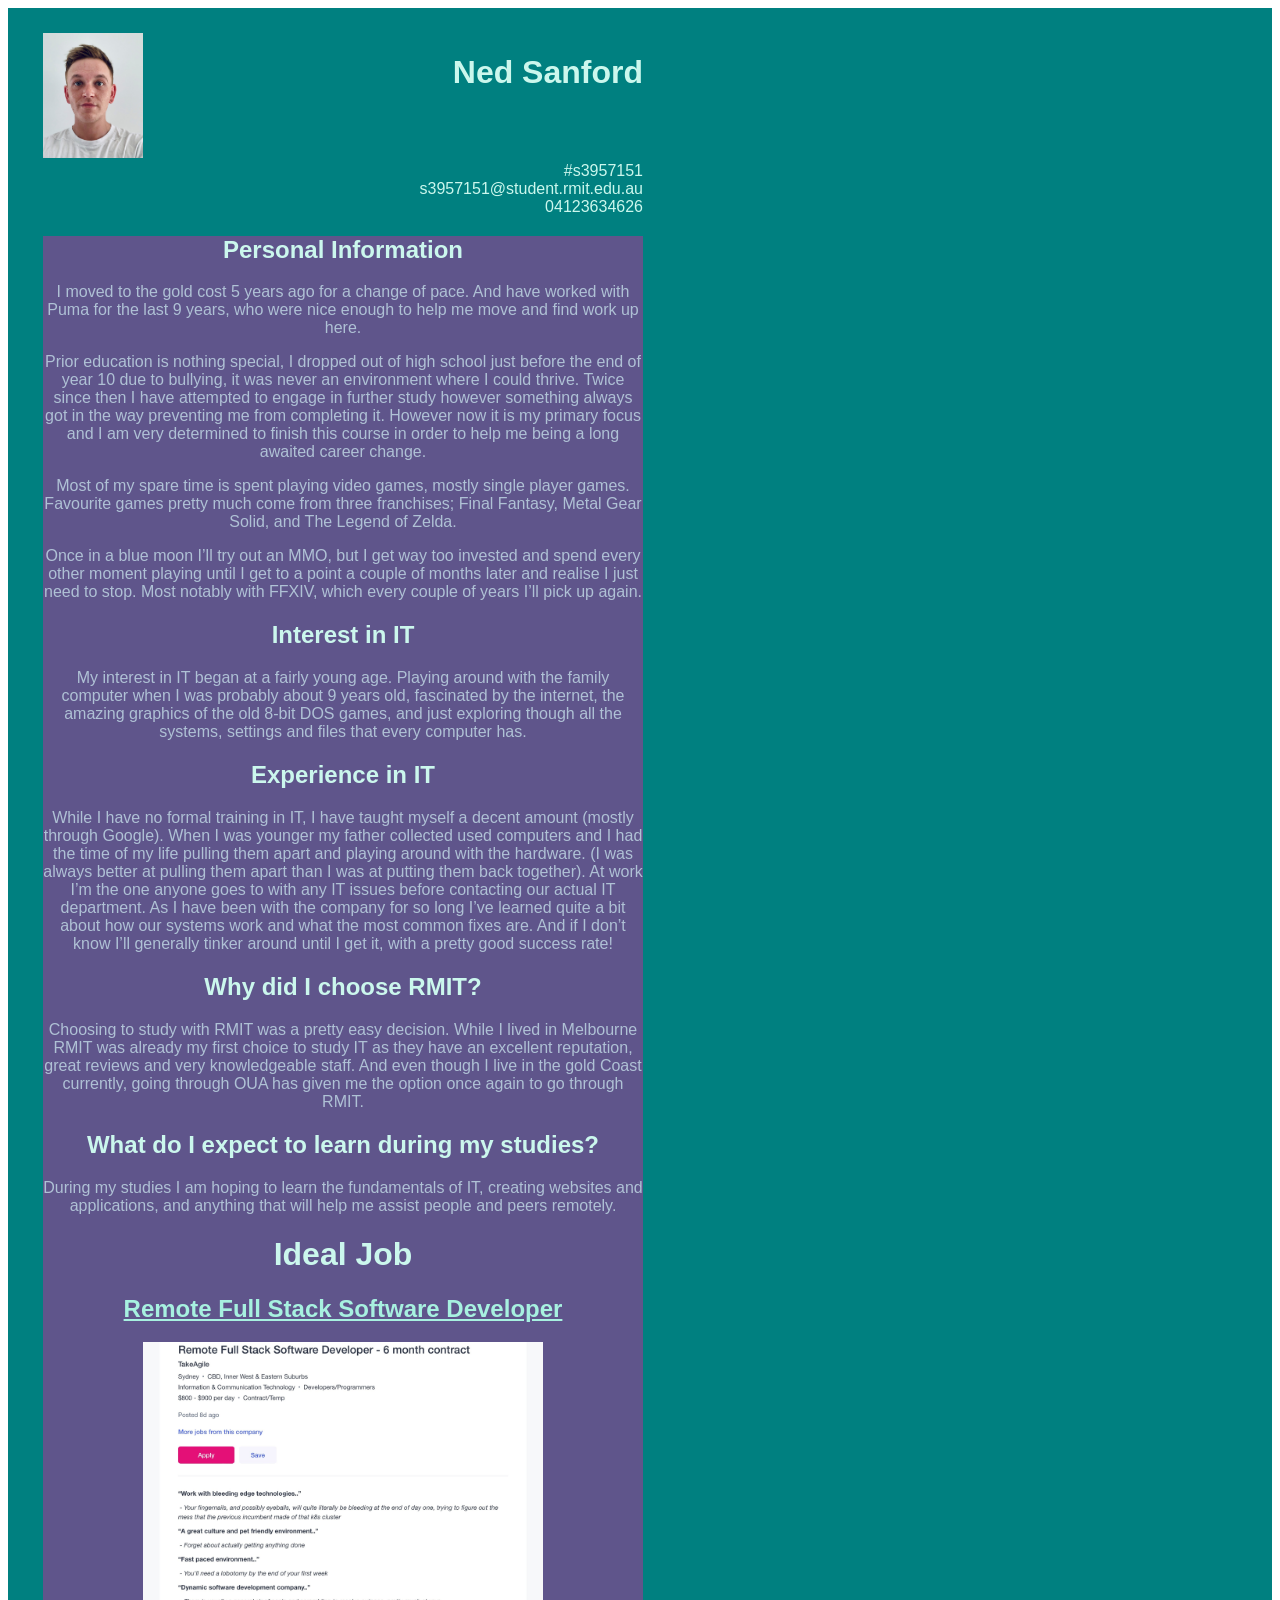
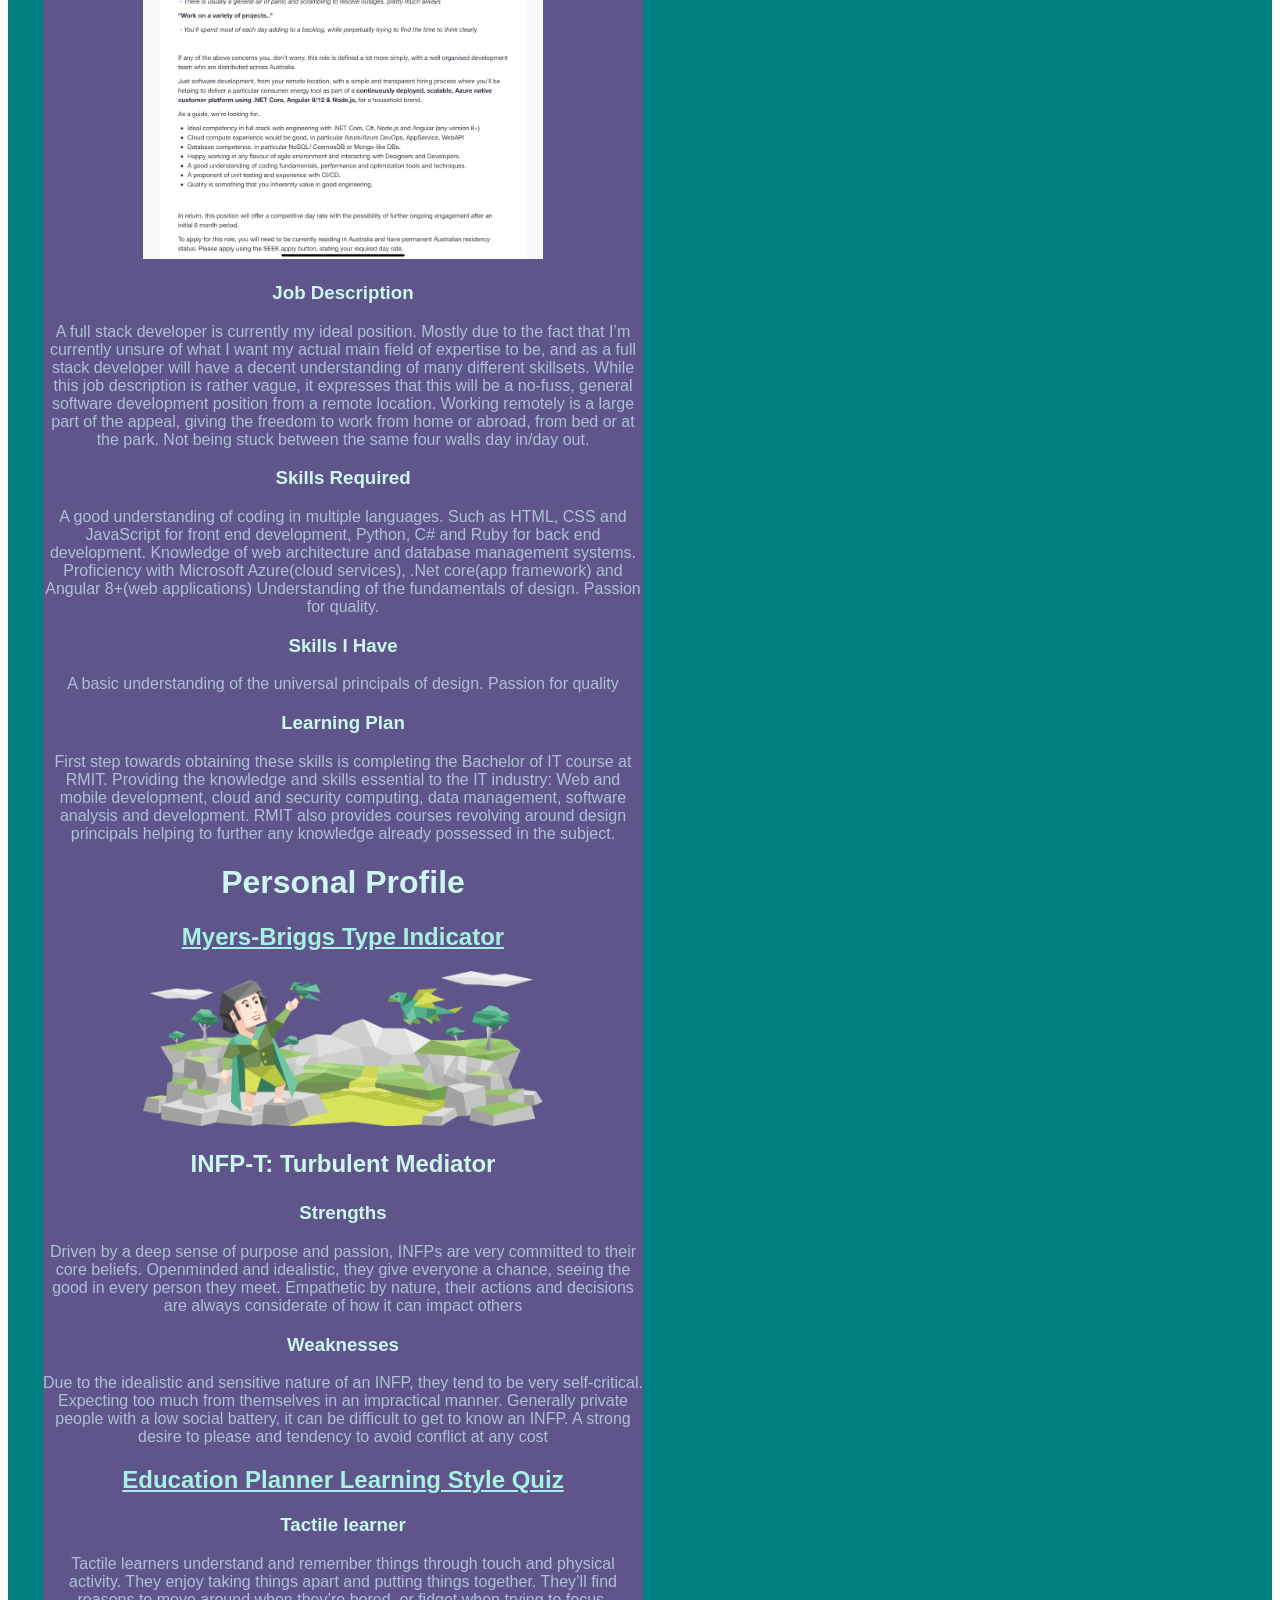
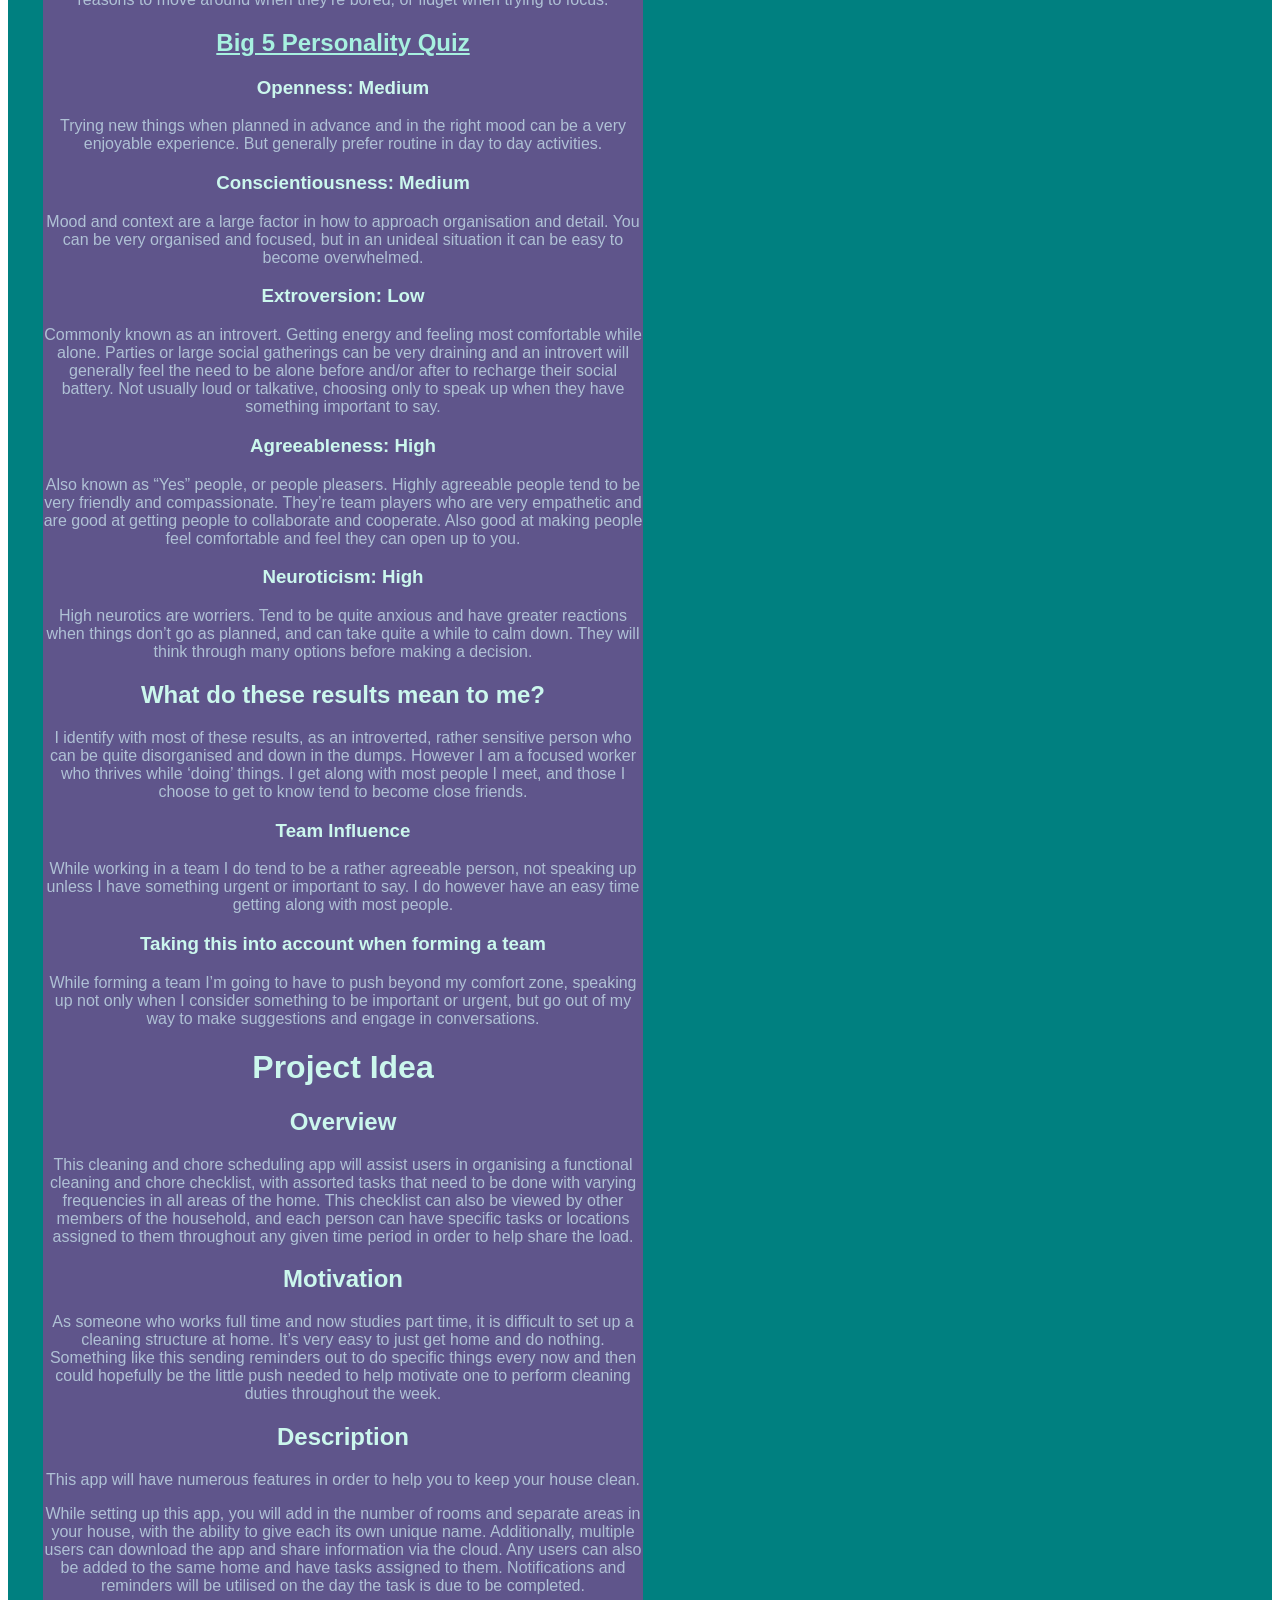
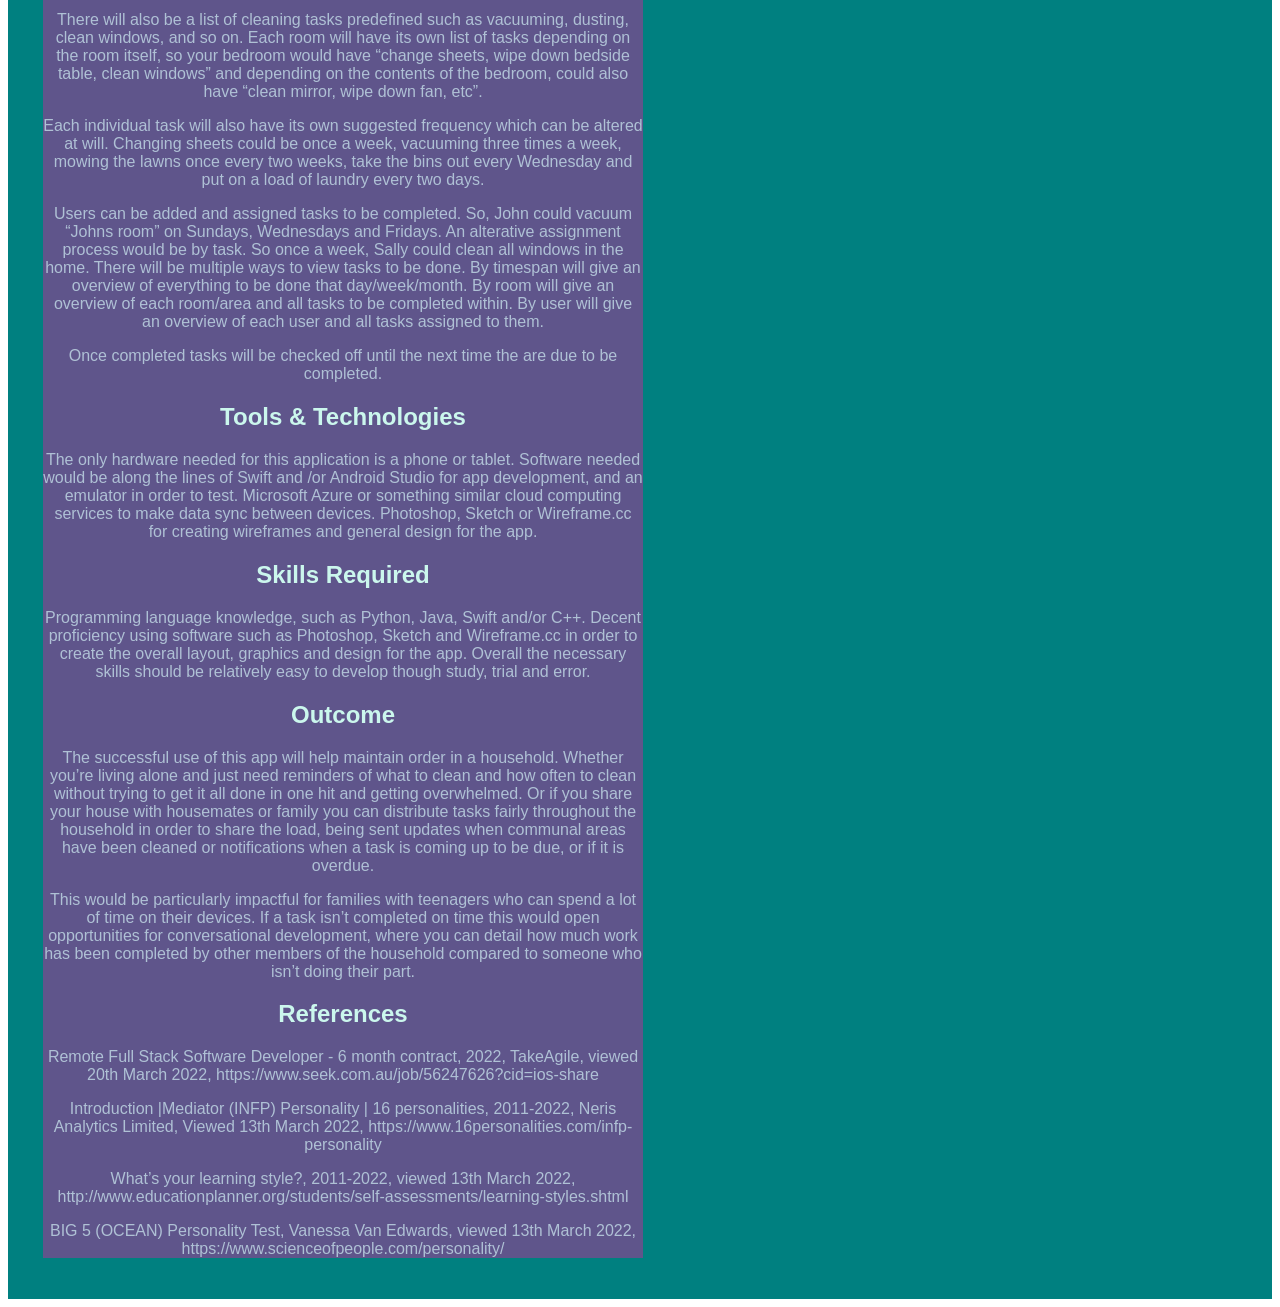
==== commit 796eef25: "final" ====
--- a/index.html
+++ b/index.html
@@ -1,24 +1,31 @@
 <!DOCTYPE html>
 <html lang="en-au">
-<meta name="viewport" content="width=device-width, initial-scale=1.0">
 <head>
 <title>Assignment 1</title>
 </head>
 
 <body style="font-family: helvetica">
-  <div style="background-color: #5f558b;">
+  <div style="background-color: teal;">
+    <div style="padding: 25px 35px">
+      <div style="max-width: 600px">
+<header>
+  <img src="profile_pic.jpg" style="max-width: 100px;"=alt"Profile picture">
 
-<h1 style="float: left;">
+
+<h1 style="float: right;">
   <div style="color: #CBF7ED">Ned Sanford</h1>
+
 <p style="float: right;">
   <div style="text-align: right;">
-    <div style="color: #CBF7ED"><br>#s3957151<br>
-s3957151@student.rmit.edu.au<br>
-04123634626</p>
-</div></div>
+    <div style="color: #CBF7ED">
+      #s3957151<br>
+      s3957151@student.rmit.edu.au<br>
+      04123634626</p>
 <div style="text-align: center;">
+  <div style="background-color: #5f558b;">
+    <div style="color: #AFC1D5">
+      <div style="clear: left;">
 
-<div style="color: #AFC1D5">
 <h2 style="color: #CBF7ED">Personal Information</h2>
 <p>I moved to the gold cost 5 years ago for a change of pace. And have worked with Puma for the last 9 years, who were nice enough to help me move and find work up here.</p>
 <p>Prior education is nothing special, I dropped out of high school just before the end of year 10 due to bullying, it was never an environment where I could thrive. Twice since then I have attempted to engage in further study however something always got in the way preventing me from completing it. However now it is my primary focus and I am very determined to finish this course in order to help me being a long awaited career change.</p>
@@ -39,9 +46,10 @@
 <p>During my studies I am hoping to learn the fundamentals of IT, creating websites and applications, and anything that will help me assist people and peers remotely.</p>
 
 <h1 style="color: #CBF7ED">Ideal Job</h1 >
-<h2 style="color: #CBF7ED">Job Title</h2>
-<p><a href="https://www.seek.com.au/job/56247626?cid=ios-share" target="_blank"> Remote Full Stack Software Developer</a></p>
-<h3>Job Description</h3>
+
+<h2><a style="color: #A7F1E0;" href="https://www.seek.com.au/job/56247626?cid=ios-share" target="_blank"> Remote Full Stack Software Developer</a></h2>
+<img src="job_ad.jpg" style="max-width: 400px" alt="Job ad screenshot">
+<h3 style="color: #CBF7ED">Job Description</h3>
 <p>
 A full stack developer is currently my ideal position. Mostly due to the fact that I’m currently unsure of what I want my actual main field of expertise to be, and as a full stack developer will have a decent understanding of many different skillsets.
 While this job description is rather vague, it expresses that this will be a no-fuss, general software development position from a remote location.
@@ -63,8 +71,8 @@
 
 <h1 style="color: #CBF7ED">Personal Profile</h1>
 
-<h2><a href="https://www.16personalities.com/infp-personality" target="_blank">Myers-Briggs Type Indicator</a></h2>
-<img src="diplomats_Mediator_INFP_introduction.png" alt="INFP personality type image">
+<h2><a style="color: #A7F1E0;" href="https://www.16personalities.com/infp-personality" target="_blank">Myers-Briggs Type Indicator</a></h2>
+<img src="diplomats_Mediator_INFP_introduction.png" style="max-width: 400px;"alt="INFP personality type image">
 <h2 style="color: #CBF7ED">INFP-T: Turbulent Mediator
 <p></p>
 <h3 style="color: #CBF7ED">Strengths</h3>
@@ -72,11 +80,11 @@
 <h3 style="color: #CBF7ED">Weaknesses</h3>
 <p>Due to the idealistic and sensitive nature of an INFP, they tend to be very self-critical. Expecting too much from themselves in an impractical manner. Generally private people with a low social battery, it can be difficult to get to know an INFP. A strong desire to please and tendency to avoid conflict at any cost </p>
 
-<h2><a href="http://www.educationplanner.org/students/self-assessments/learning-styles-styles.shtml" target="_blank">Education Planner Learning Style Quiz</a></h2>
+<h2><a style="color: #A7F1E0;" href="http://www.educationplanner.org/students/self-assessments/learning-styles-styles.shtml" target="_blank">Education Planner Learning Style Quiz</a></h2>
 <h3 style="color: #CBF7ED">Tactile learner</h3>
 <p>Tactile learners understand and remember things through touch and physical activity. They enjoy taking things apart and putting things together. They’ll find reasons to move around when they’re bored, or fidget when trying to focus.</p>
 
-<h2 style="color: #CBF7ED"><a href="https://www.scienceofpeople.com/personality-quiz-results/?score=327024425.5&om_name=Ned&om_email=nedmcgregor%40live.com.au&optin=Yes%2C%20please" target="_blank">Big 5 Personality Quiz</a></h2>
+<h2><a style="color: #A7F1E0;" href="https://www.scienceofpeople.com/personality-quiz-results/?score=327024425.5&om_name=Ned&om_email=nedmcgregor%40live.com.au&optin=Yes%2C%20please" target="_blank">Big 5 Personality Quiz</a></h2>
 <p></p>
 <h3 style="color: #CBF7ED">Openness: Medium</h3>
 <p>Trying new things when planned in advance and in the right mood can be a very enjoyable experience. But generally prefer routine in day to day activities.</p>
@@ -96,21 +104,43 @@
 <p>While forming a team I’m going to have to push beyond my comfort zone,  speaking up not only when I consider something to be important or urgent, but go out of my way to make suggestions and engage in conversations.</p>
 
 
-
+<style>
+h1  {color: #cbf7ed;}
+h2 {color: #cbf7ed;}
+p {text-align: justify; text-align: center;}
+</style>
 <h1>Project Idea</h1>
 <p></p>
 <h2>Overview</h2>
-<p></p>
+<p>This cleaning and chore scheduling app will assist users in organising a functional cleaning and chore checklist, with assorted tasks that need to be done with varying frequencies in all areas of the home. This checklist can also be viewed by other members of the household, and each person can have specific tasks or locations assigned to them throughout any given time period in order to help share the load. </p>
 <h2>Motivation</h2>
-<p></p>
+<p>As someone who works full time and now studies part time, it is difficult to set up a cleaning structure at home. It’s very easy to just get home and do nothing. Something like this sending reminders out to do specific things every now and then could hopefully be the little push needed to help motivate one to perform cleaning duties throughout the week.</p>
 <h2>Description</h2>
-<p></p>
+<p>This app will have numerous features in order to help you to keep your house clean.</p>
+<p>While setting up this app, you will add in the number of rooms and separate areas in your house, with the ability to give each its own unique name. Additionally, multiple users can download the app and share information via the cloud. Any users can also be added to the same home and have tasks assigned to them. Notifications and reminders will be utilised on the day the task is due to be completed.</p>
+<p>There will also be a list of cleaning tasks predefined such as vacuuming, dusting, clean windows, and so on. Each room will have its own list of tasks depending on the room itself, so your bedroom would have “change sheets, wipe down bedside table, clean windows” and depending on the contents of the bedroom, could also have “clean mirror, wipe down fan, etc”.</p>
+<p>Each individual task will also have its own suggested frequency which can be altered at will. Changing sheets could be once a week, vacuuming three times a week, mowing the lawns once every two weeks, take the bins out every Wednesday and put on a load of laundry every two days.</p>
+<p>Users can be added and assigned tasks to be completed. So, John could vacuum “Johns room” on Sundays, Wednesdays and Fridays. An alterative assignment process would be by task. So once a week, Sally could clean all windows in the home.
+There will be multiple ways to view tasks to be done. By timespan will give an overview of everything to be done that day/week/month. By room will give an overview of each room/area and all tasks to be completed within. By user will give an overview of each user and all tasks assigned to them.</p>
+<p>Once completed tasks will be checked off until the next time the are due to be completed.
+</p>
 <h2>Tools & Technologies</h2>
-<p></p>
+<p>The only hardware needed for this application is a phone or tablet.  Software needed would be along the lines of Swift and /or Android Studio for app development, and an emulator in order to test. Microsoft Azure or something similar cloud computing services to make data sync between devices. Photoshop, Sketch or Wireframe.cc for creating wireframes and general design for the app.</p>
 <h2>Skills Required</h2>
-<p></p>
+<p>Programming language knowledge, such as Python, Java, Swift and/or C++. Decent proficiency using software such as Photoshop, Sketch and Wireframe.cc in order to create the overall layout, graphics and design for the app. Overall the necessary skills should be relatively easy to develop though study, trial and error.</p>
 <h2>Outcome</h2>
-<p></p>
+<p>The successful use of this app will help maintain order in a household. Whether you’re living alone and just need reminders of what to clean and how often to clean without trying to get it all done in one hit and getting overwhelmed. Or if you share your house with housemates or family you can distribute tasks fairly throughout the household in order to share the load, being sent updates when communal areas have been cleaned or notifications when a task is coming up to be due, or if it is overdue.</p>
+<p>This would be particularly impactful for families with teenagers who can spend a lot of time on their devices. If a task isn’t completed on time this would open opportunities for conversational development, where you can detail how much work has been completed by other members of the household compared to someone who isn’t doing their part.
+</p>
+
+<h2>References</h2>
+<p>Remote Full Stack Software Developer - 6 month contract, 2022, TakeAgile, viewed 20th March 2022, https://www.seek.com.au/job/56247626?cid=ios-share</p>
+
+<p>Introduction |Mediator (INFP) Personality | 16 personalities, 2011-2022, Neris Analytics Limited, Viewed 13th March 2022, https://www.16personalities.com/infp-personality</p>
+
+<p>What’s your learning style?, 2011-2022, viewed 13th March 2022, http://www.educationplanner.org/students/self-assessments/learning-styles.shtml</p>
+
+<p>BIG 5 (OCEAN) Personality Test, Vanessa Van Edwards, viewed 13th March 2022, https://www.scienceofpeople.com/personality/<p>
 
 </div>
 </body>
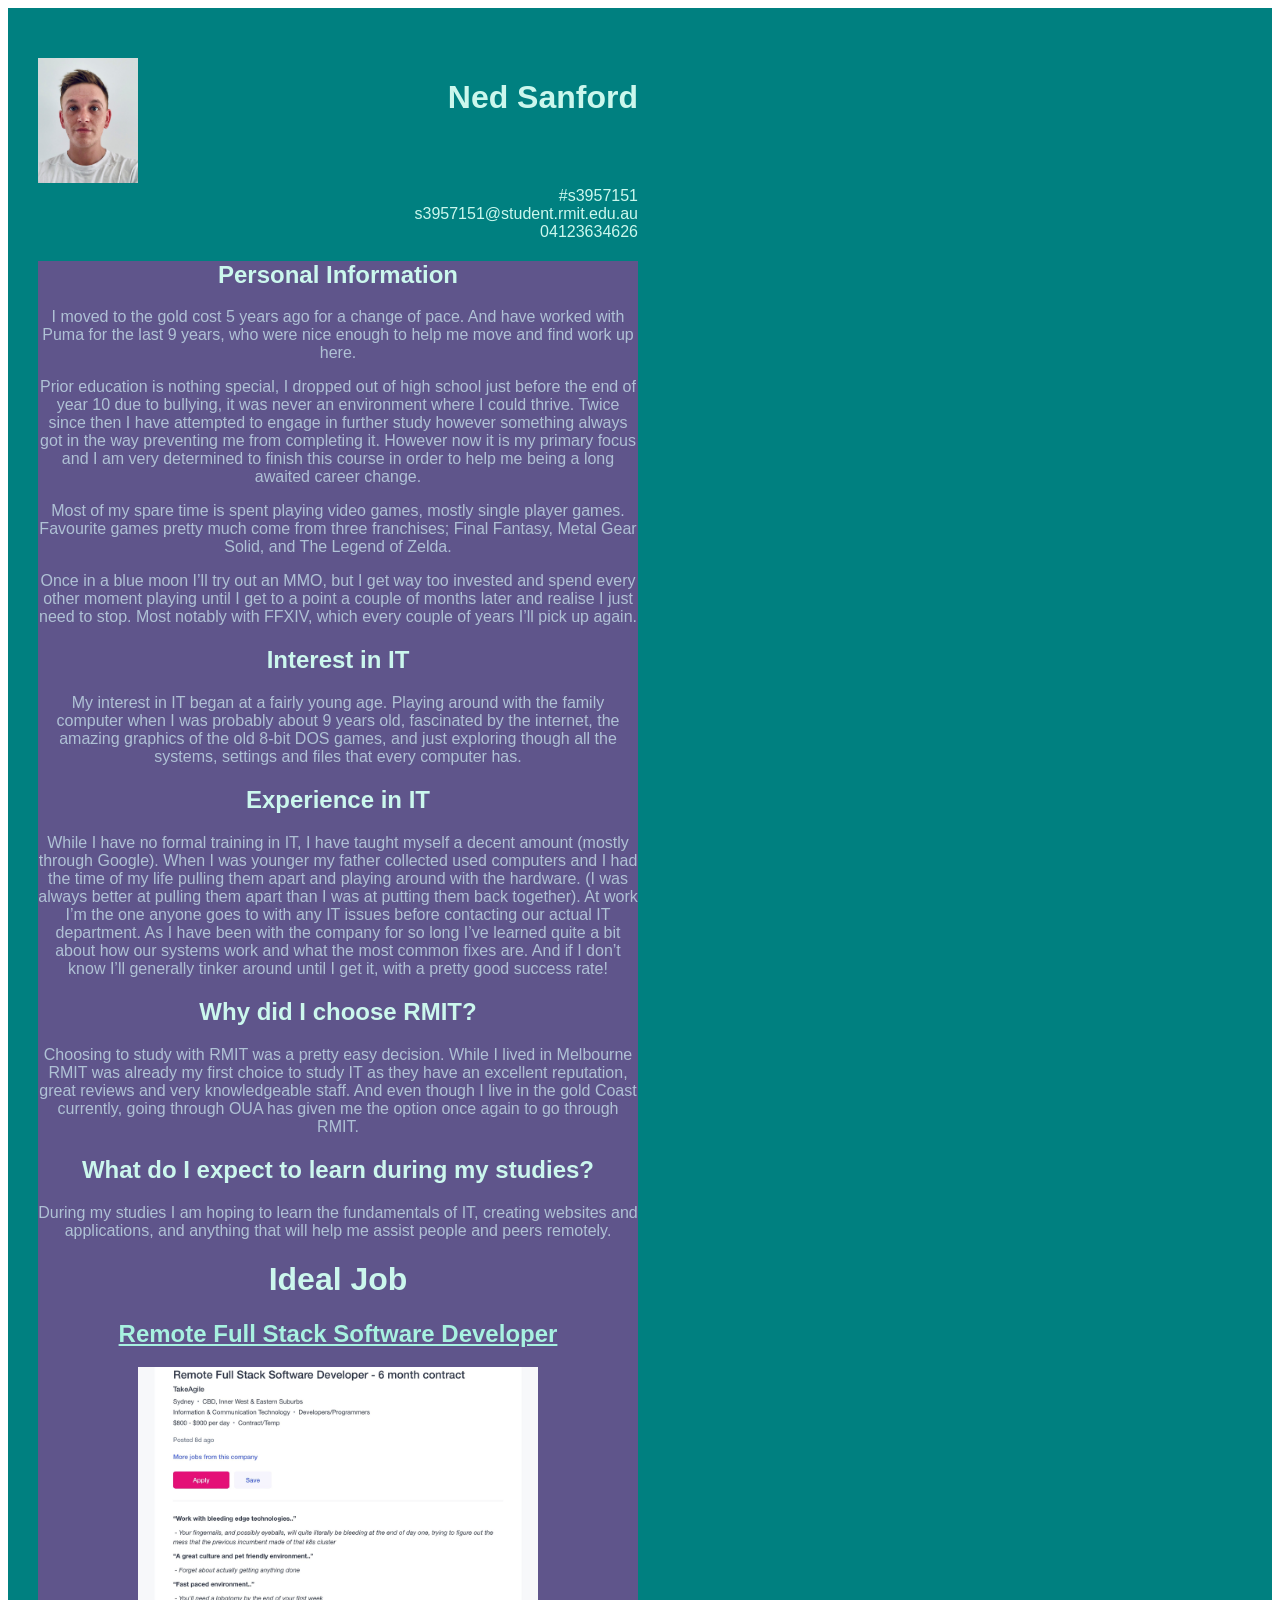
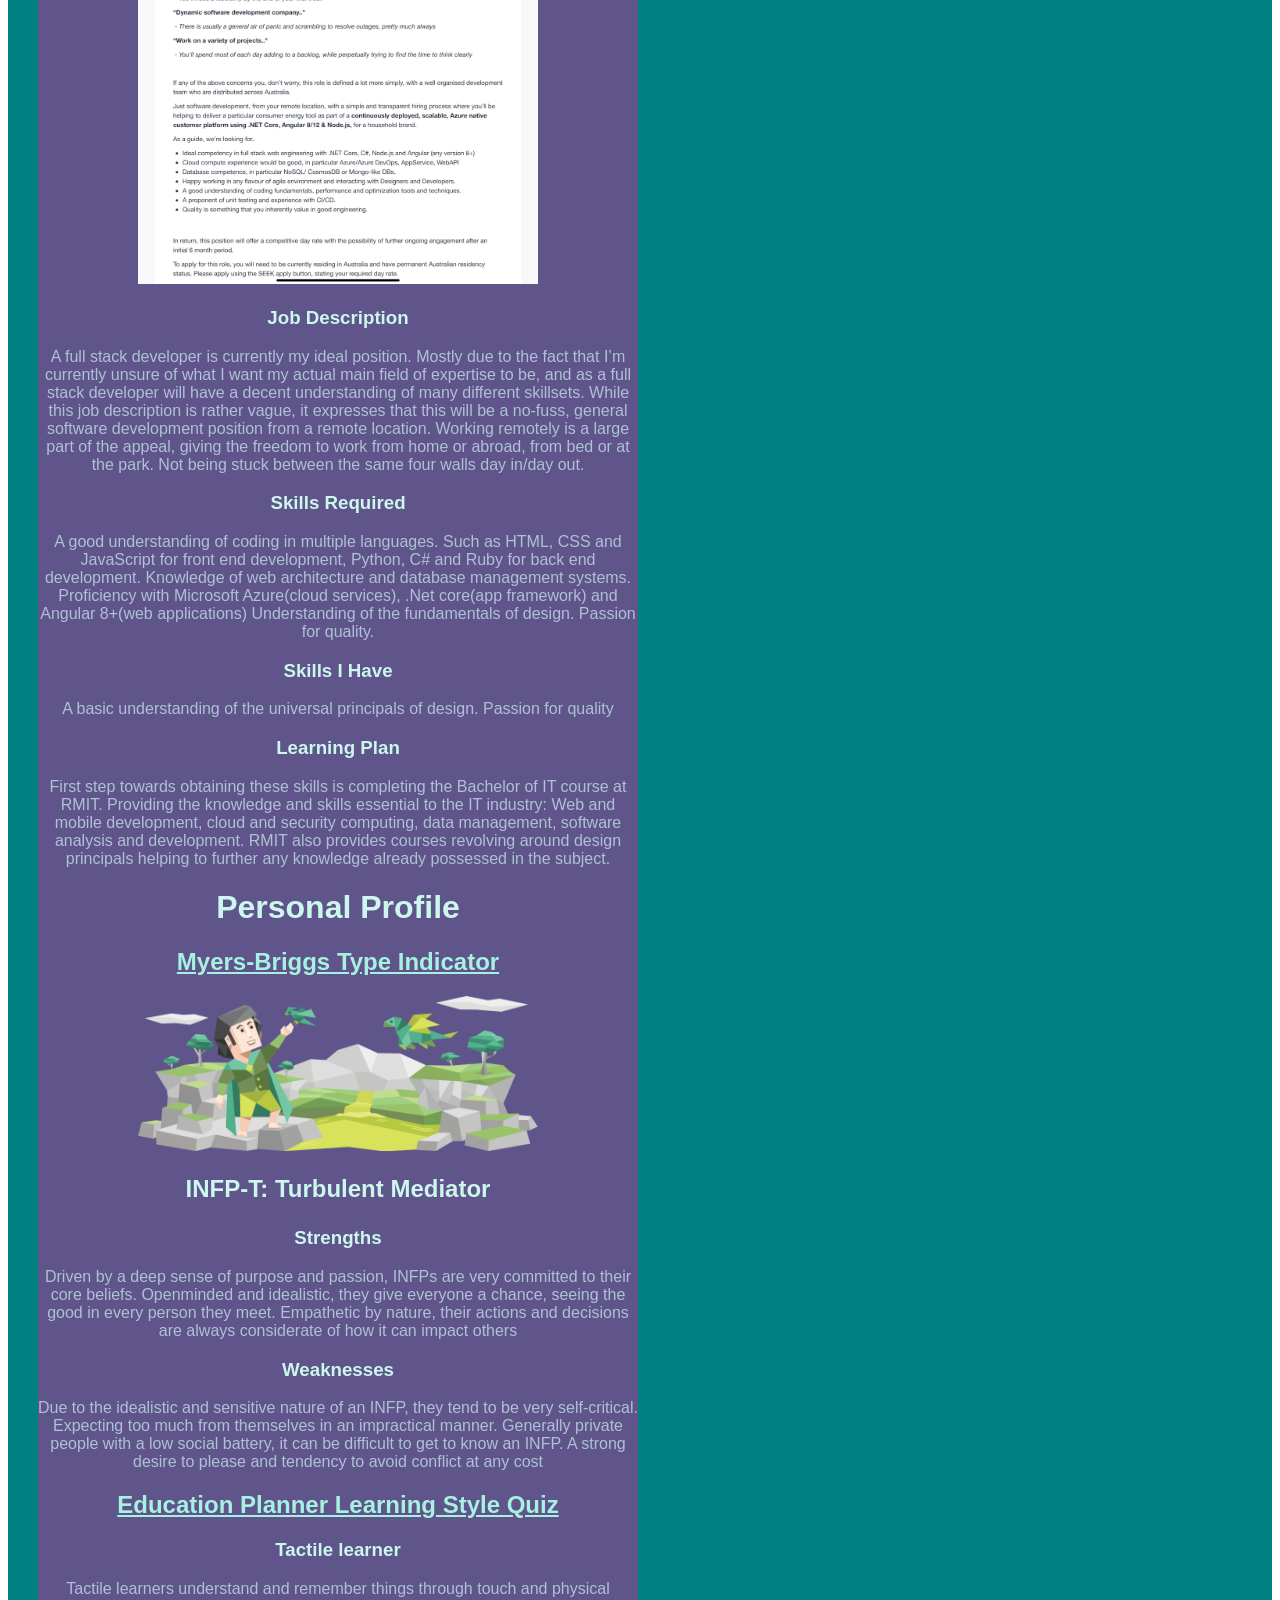
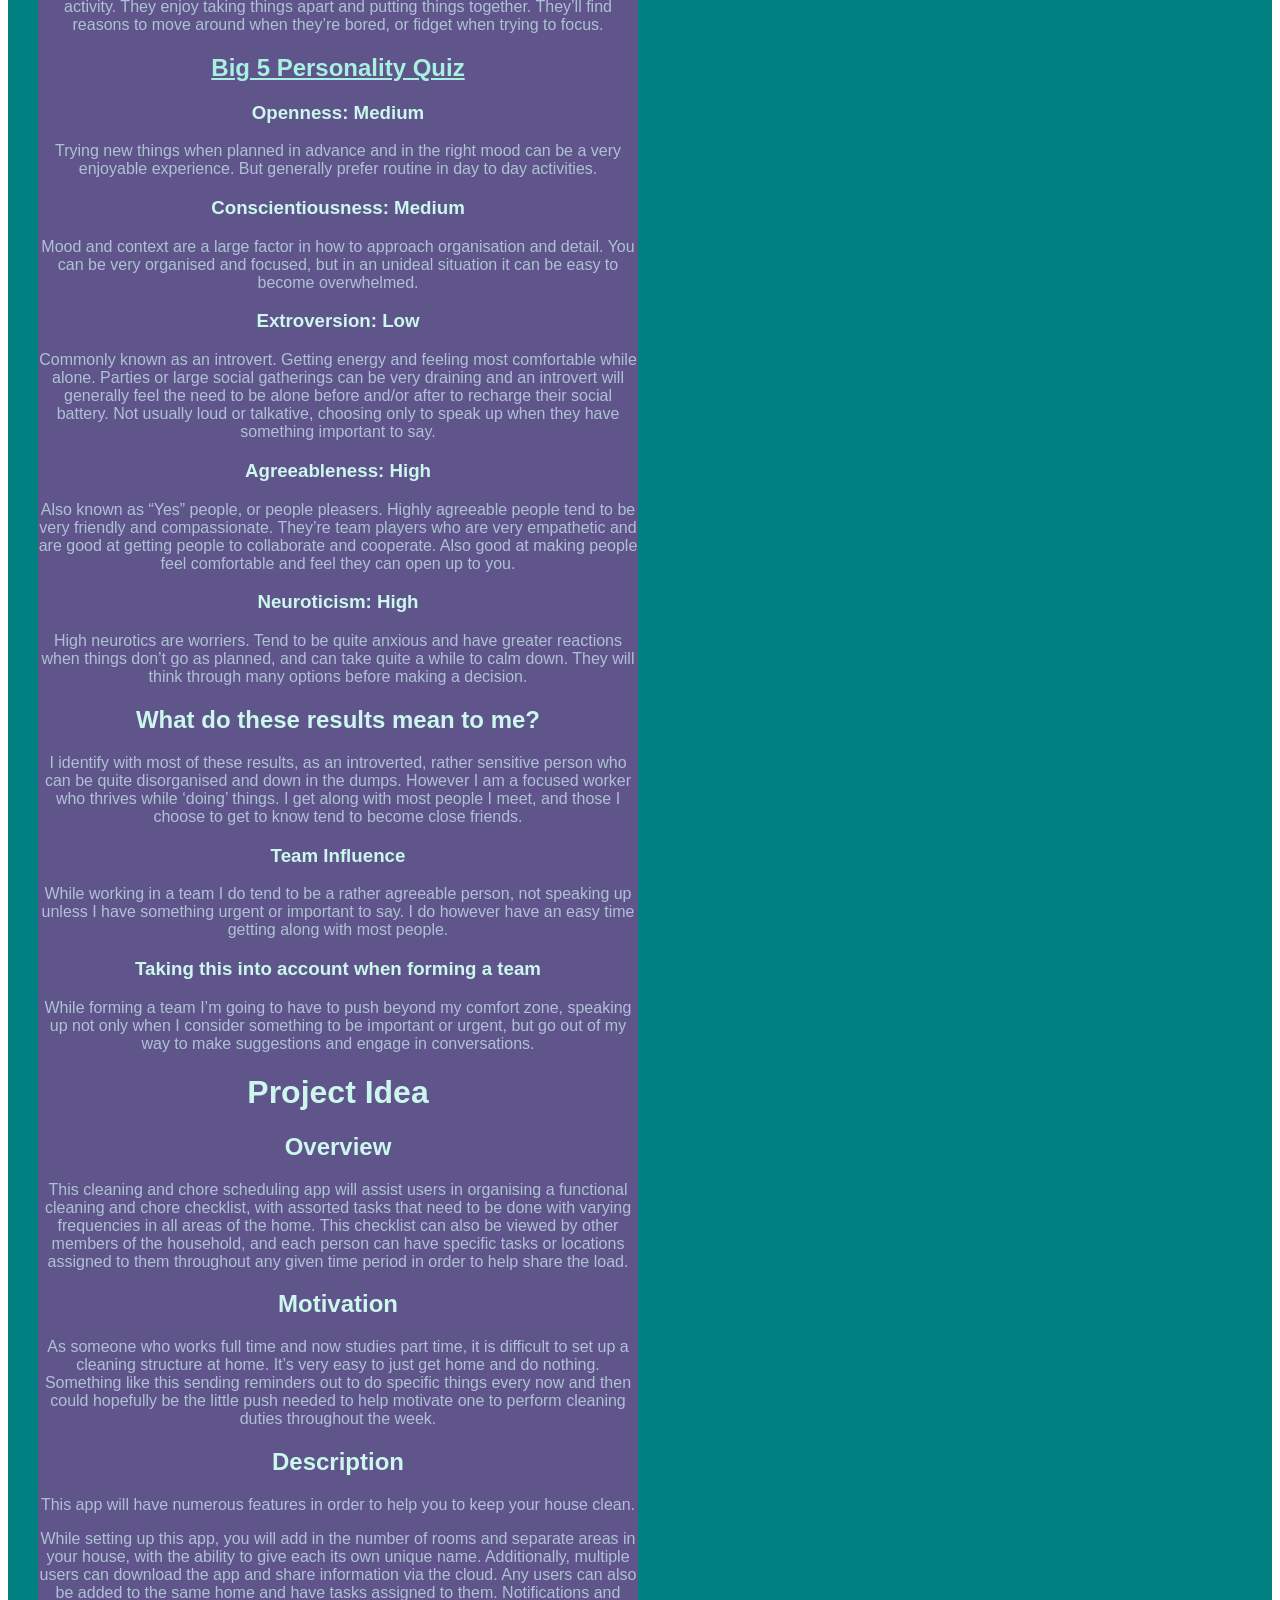
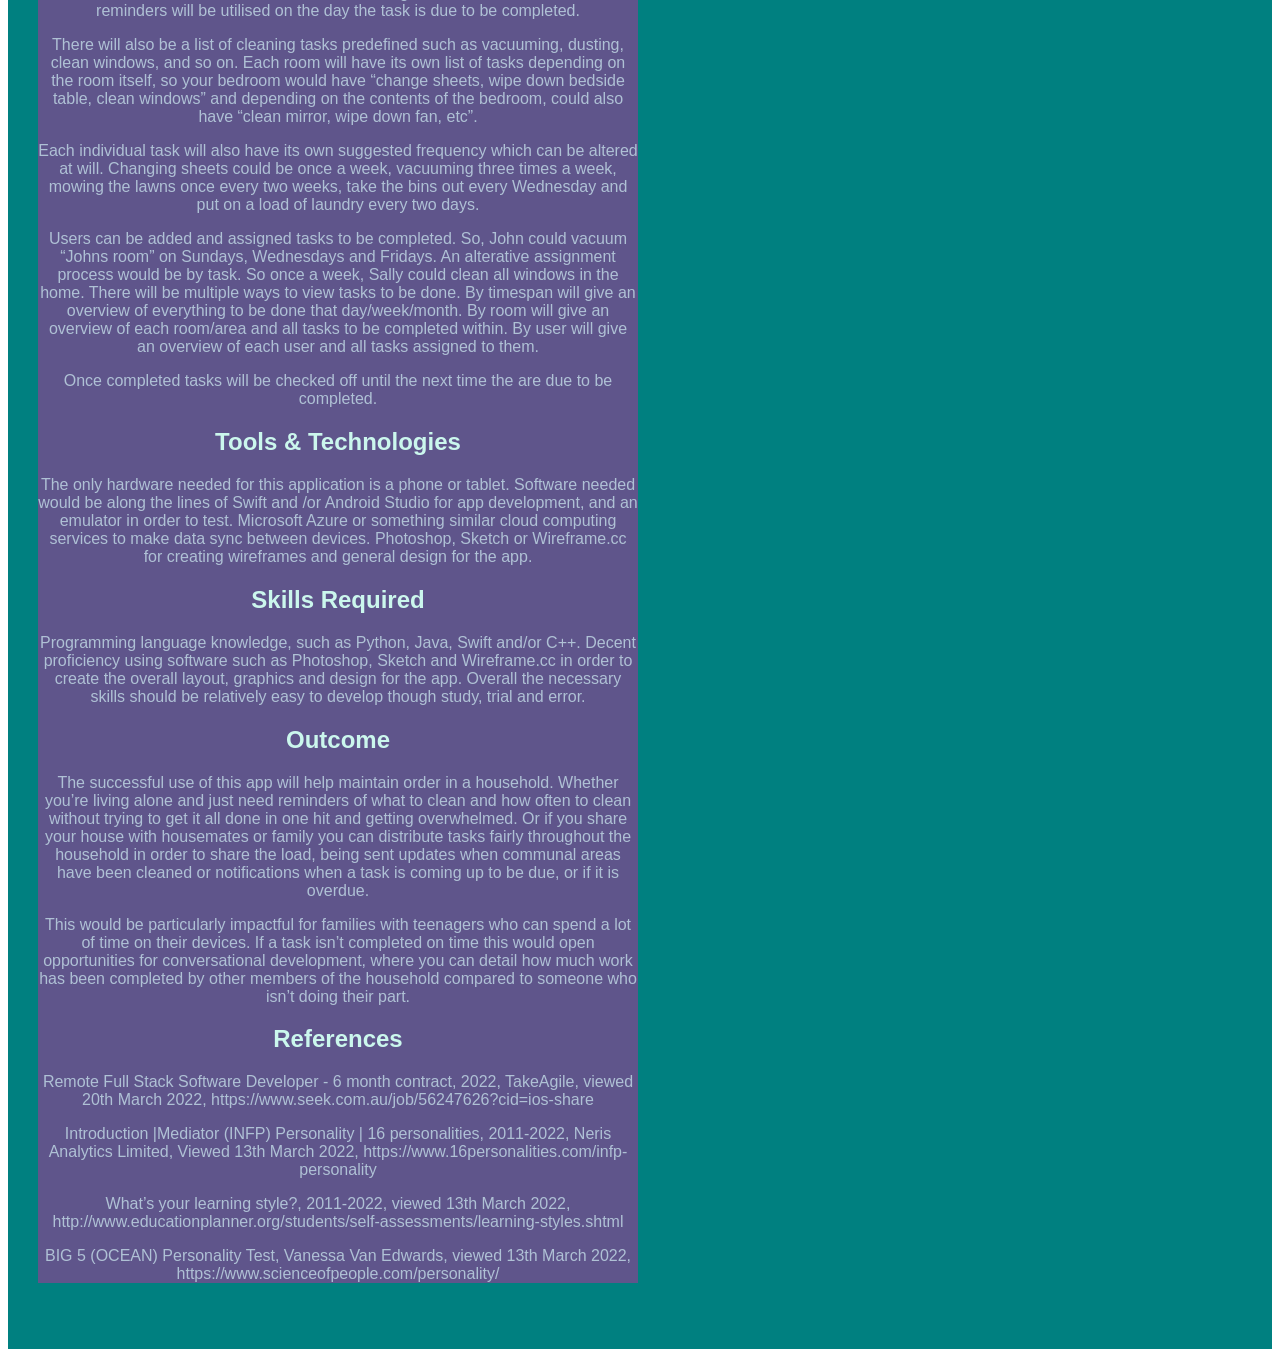
==== commit c06cac17: "bug fix" ====
--- a/index.html
+++ b/index.html
@@ -5,8 +5,9 @@
 </head>
 
 <body style="font-family: helvetica">
+  <div style="align: center;">
   <div style="background-color: teal;">
-    <div style="padding: 25px 35px">
+    <div style="padding: 50px 30px">
       <div style="max-width: 600px">
 <header>
   <img src="profile_pic.jpg" style="max-width: 100px;"=alt"Profile picture">
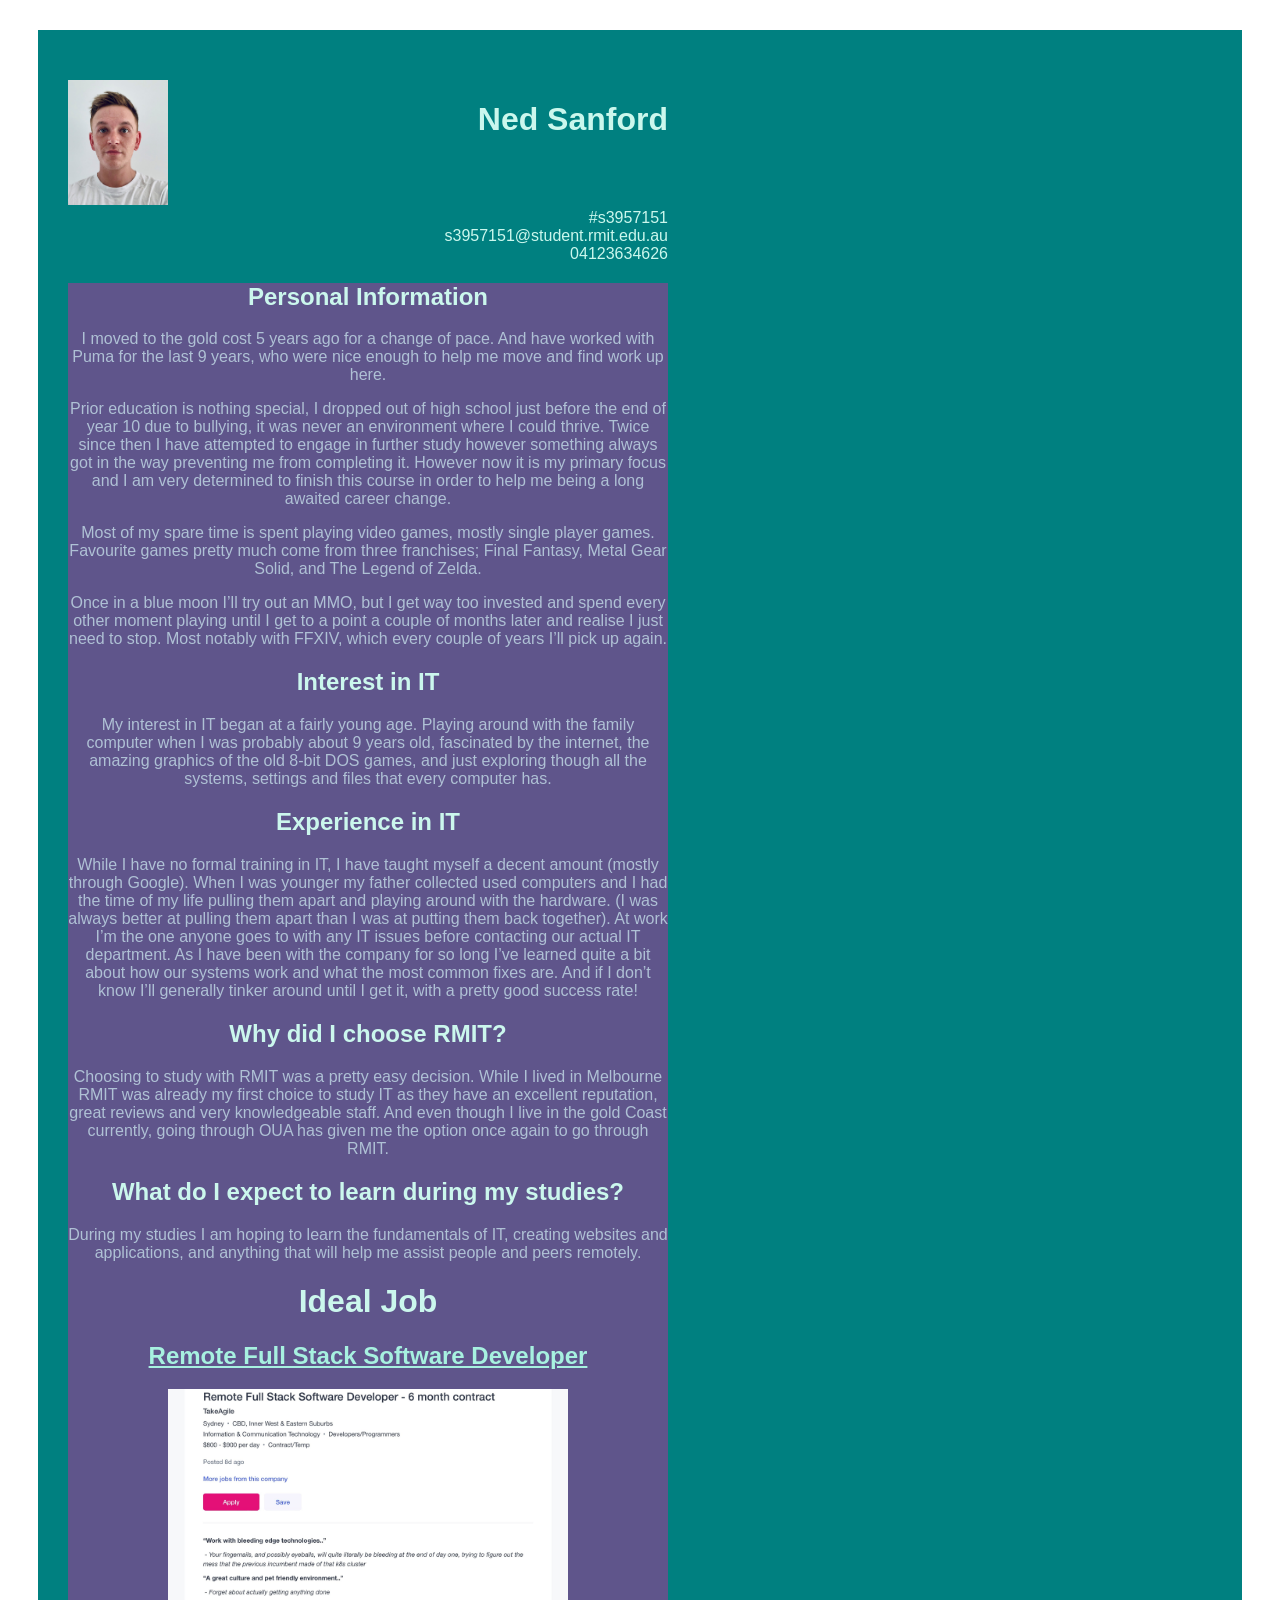
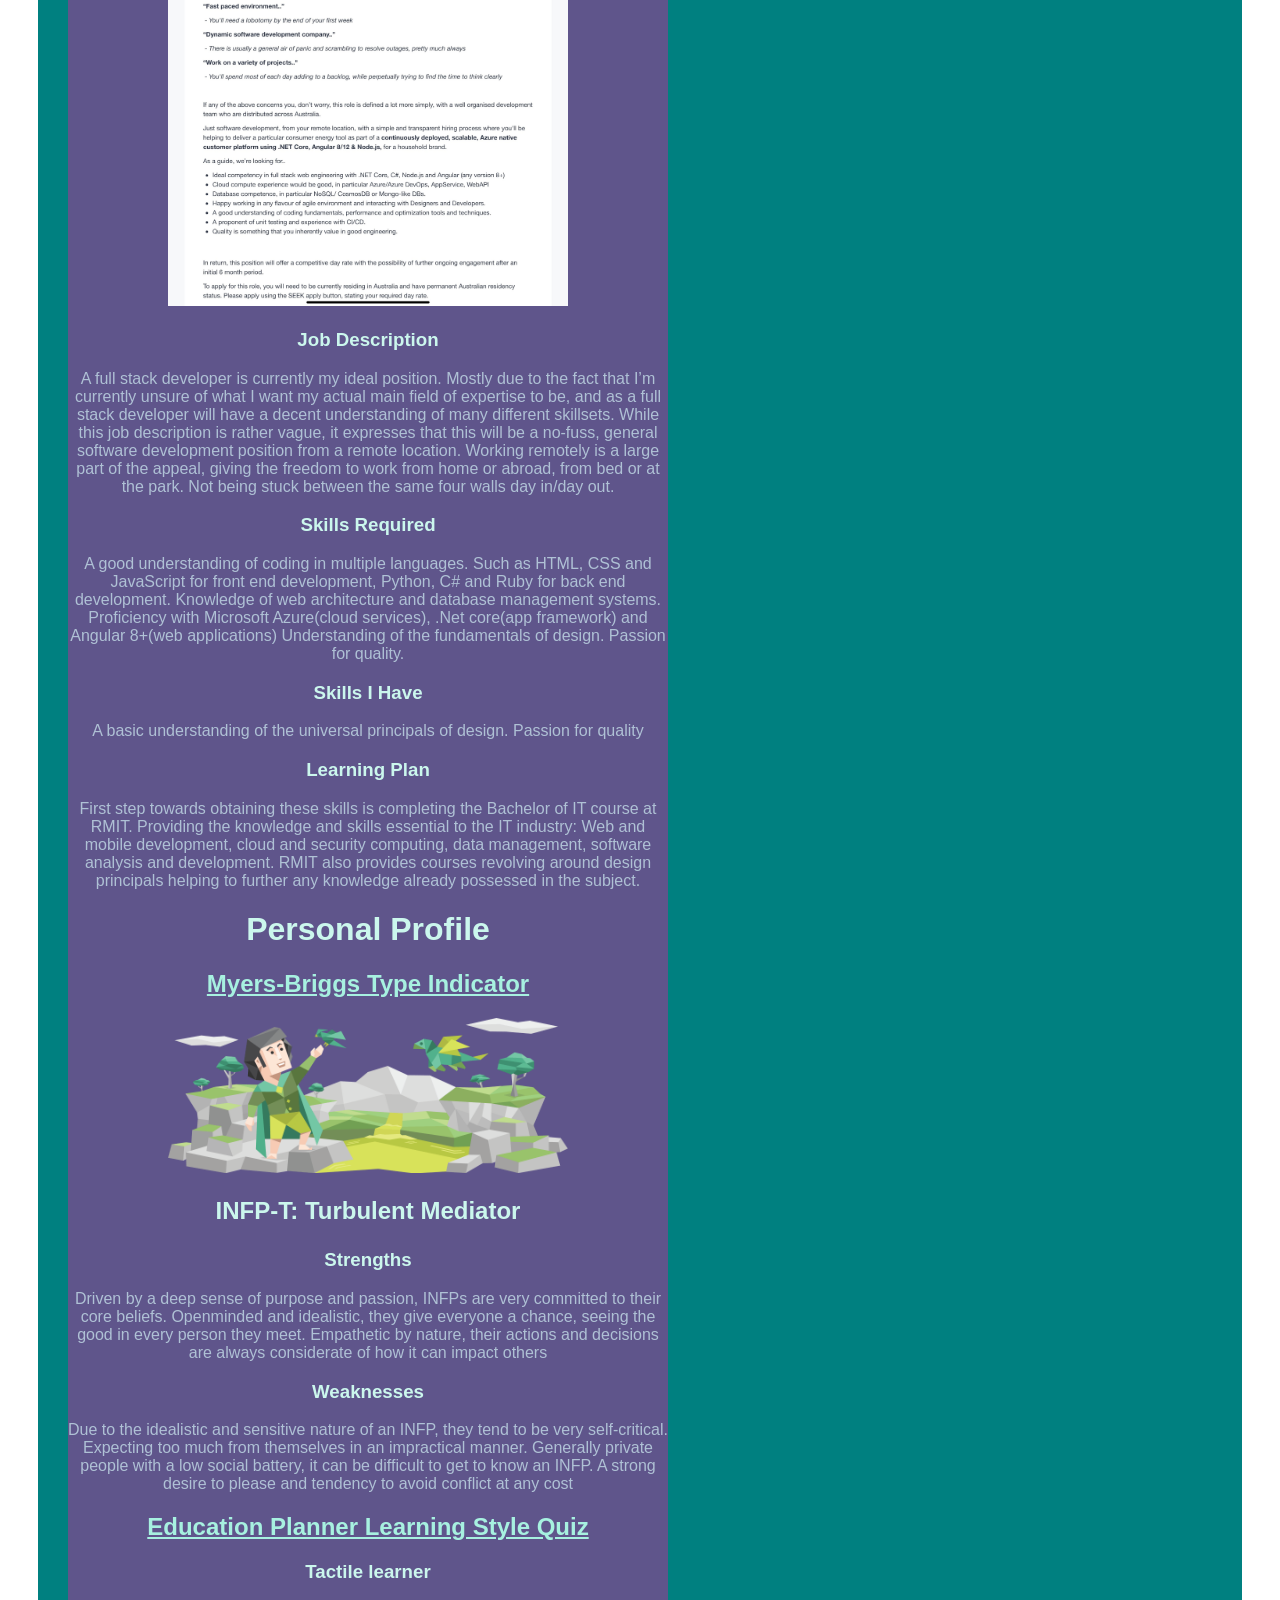
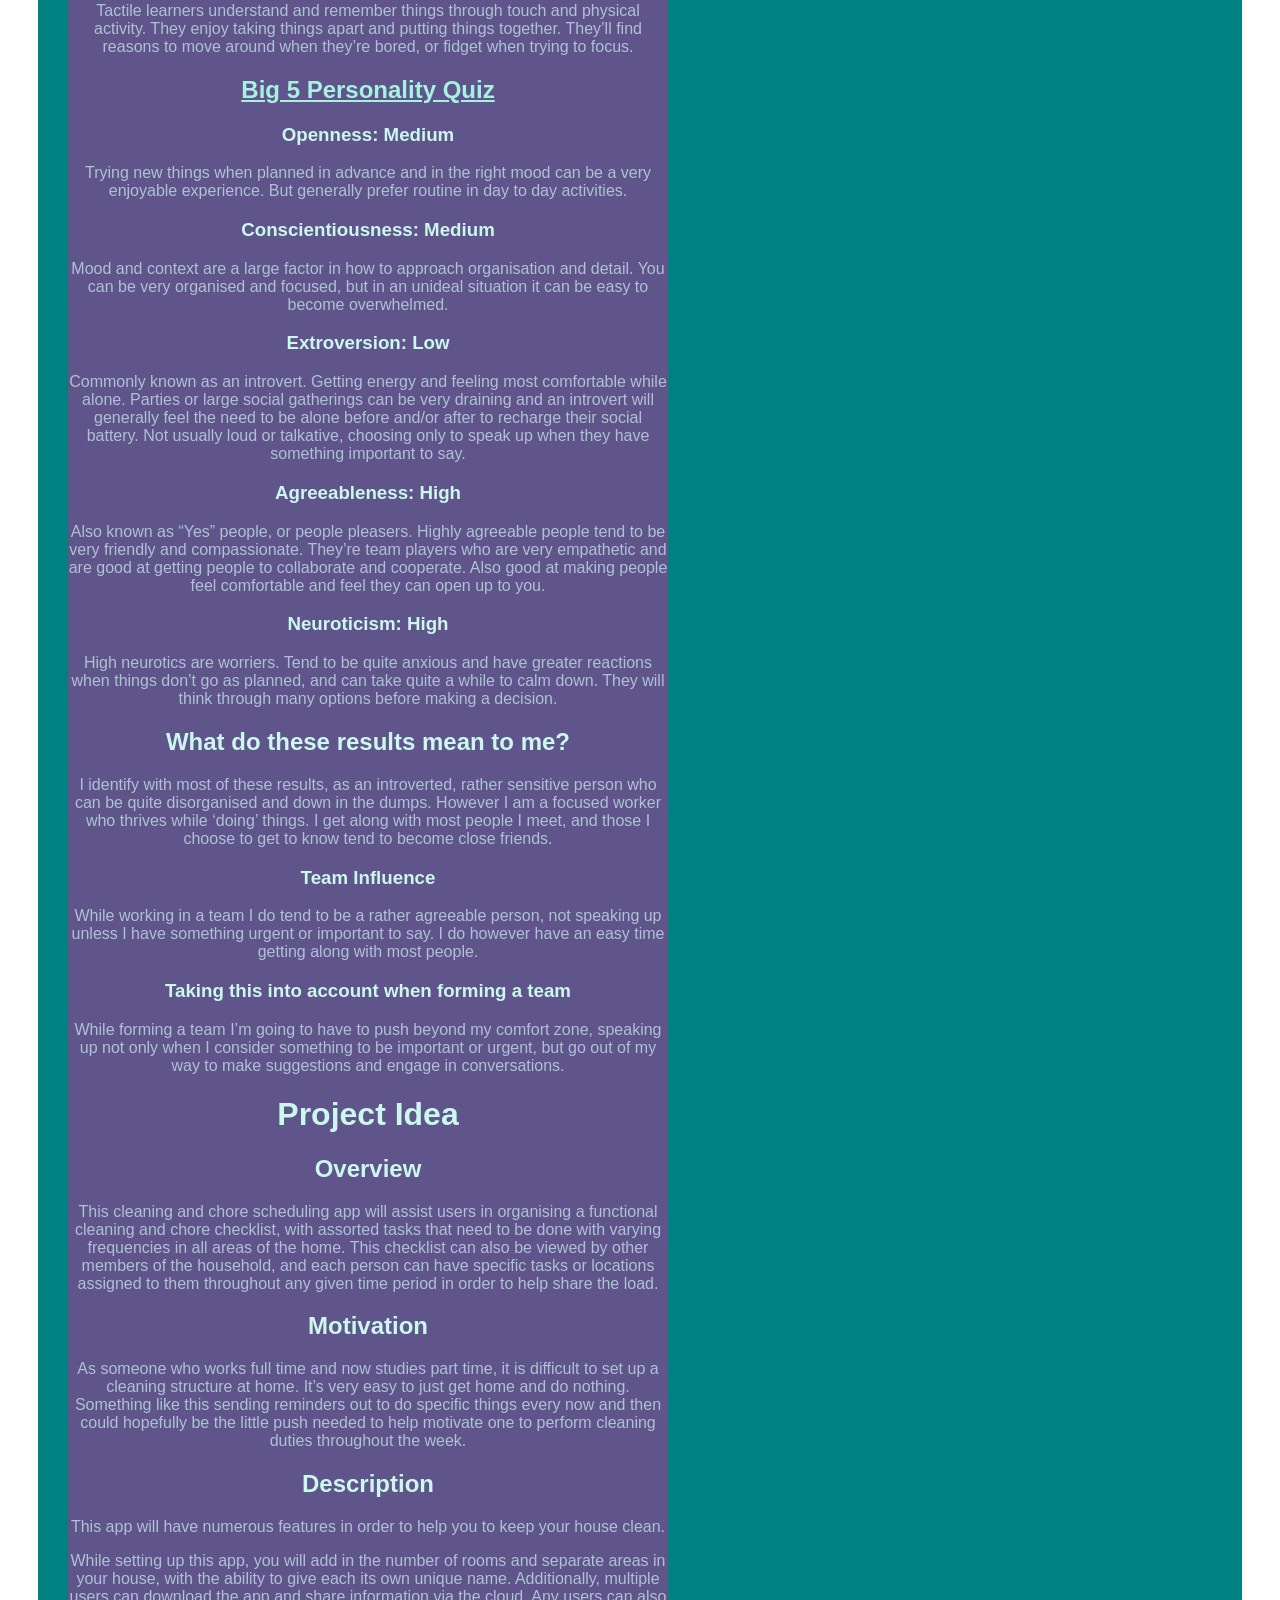
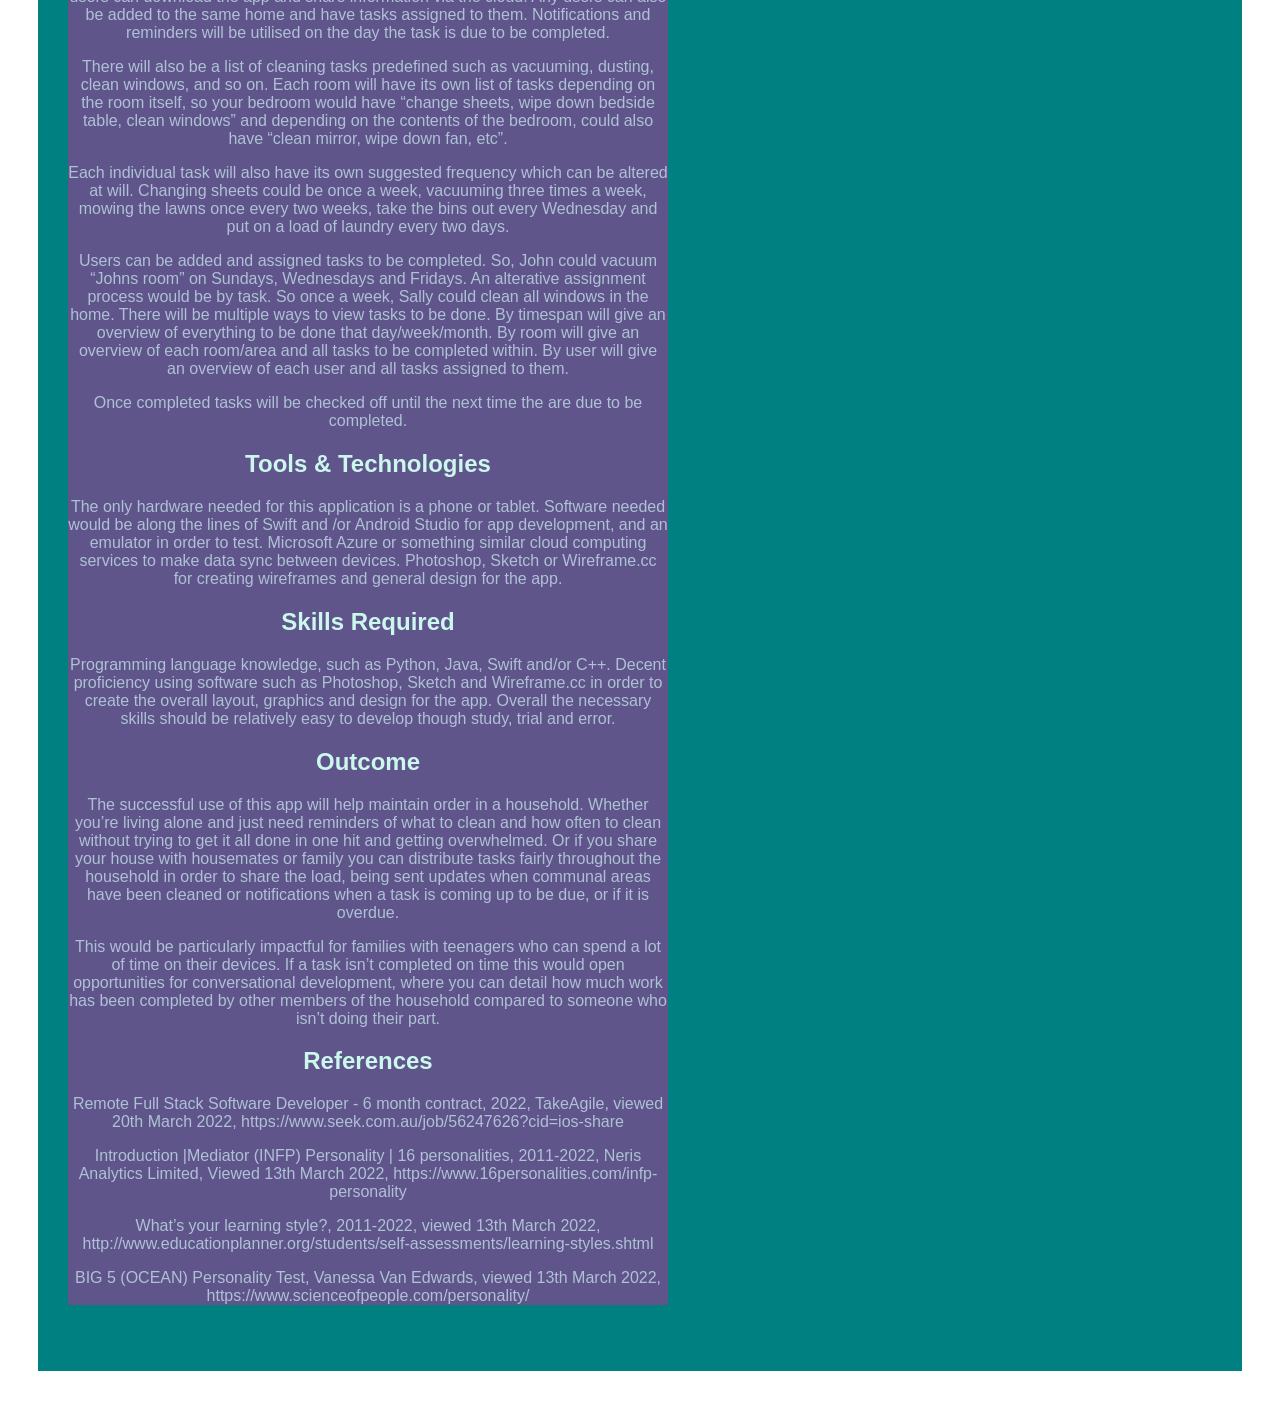
==== commit 5a48c01a: "bux fix" ====
--- a/index.html
+++ b/index.html
@@ -5,7 +5,7 @@
 </head>
 
 <body style="font-family: helvetica">
-  <div style="align: center;">
+  <div style="margin: 30px;">
   <div style="background-color: teal;">
     <div style="padding: 50px 30px">
       <div style="max-width: 600px">
